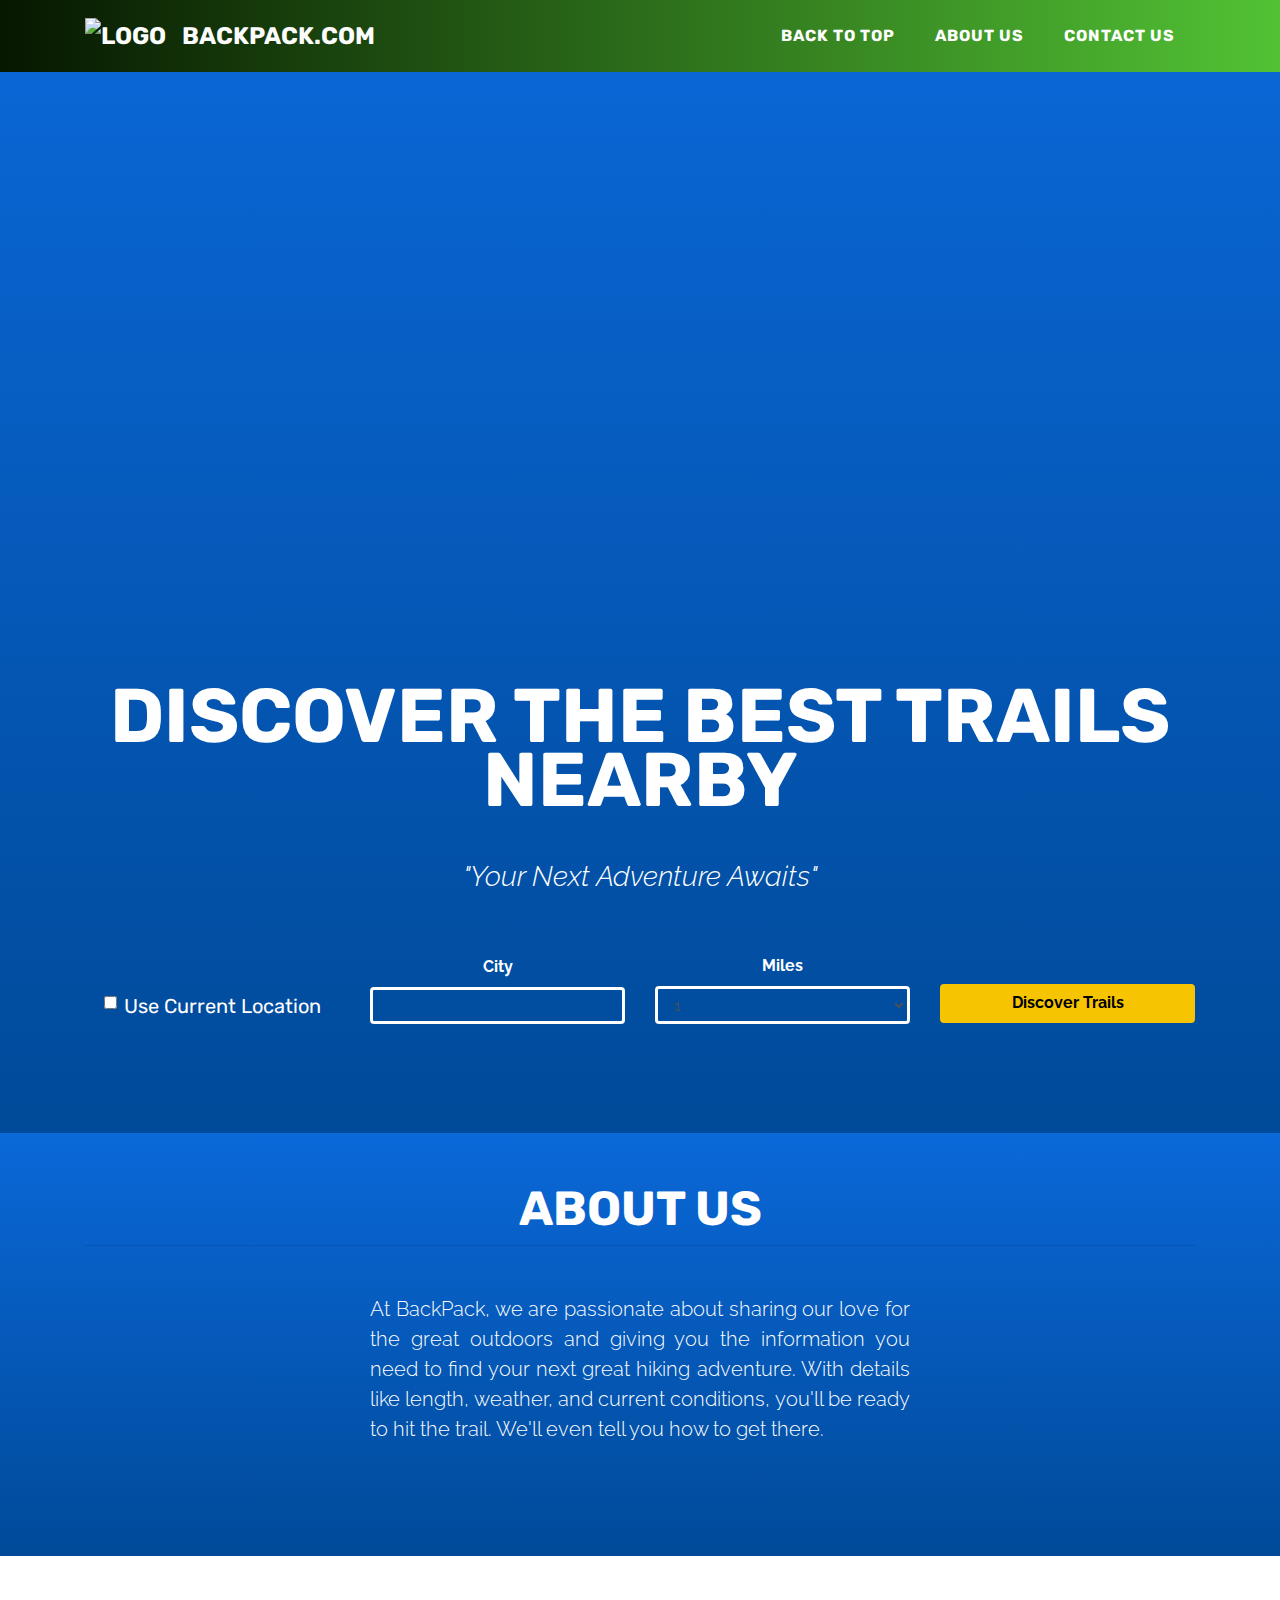
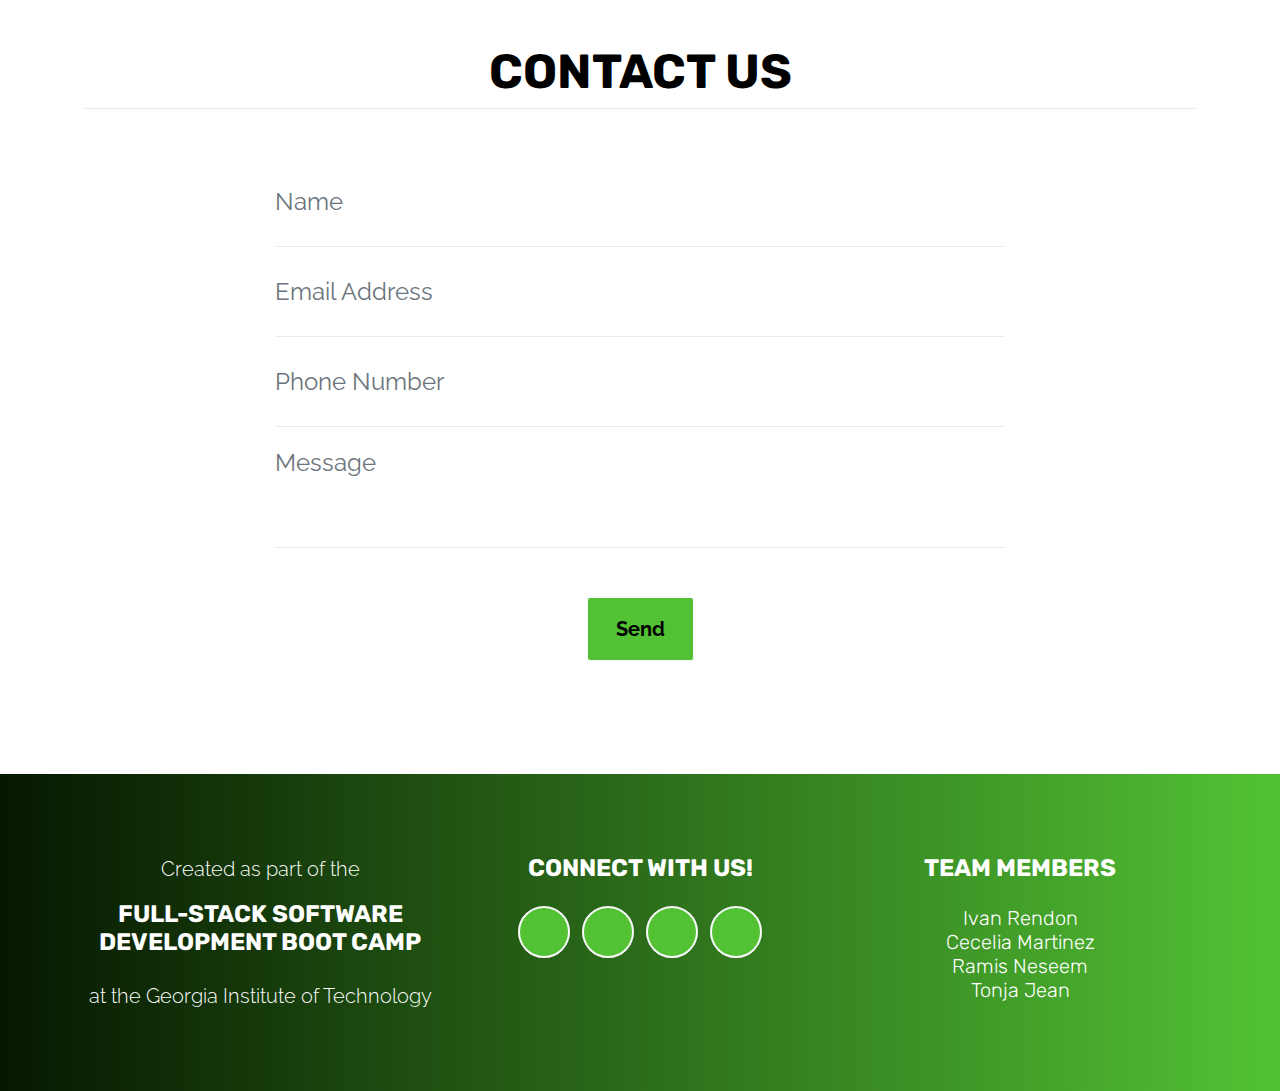
==== index.html @ b3df8498 "fixes display input fields in home page" ====
<!DOCTYPE html>
<html lang="en">

<head>
  <meta charset="utf-8" />
  <meta name="viewport" content="width=device-width, initial-scale=1, shrink-to-fit=no" />
  <meta name="description" content="" />
  <meta name="author" content="Ivan Rendon" />
  <title>BackPack.com</title>
  <link rel="stylesheet" href="assets/css/reset.css" />

  <link rel="stylesheet" href="https://maxcdn.bootstrapcdn.com/bootstrap/4.0.0/css/bootstrap.min.css"
    integrity="sha384-Gn5384xqQ1aoWXA+058RXPxPg6fy4IWvTNh0E263XmFcJlSAwiGgFAW/dAiS6JXm" crossorigin="anonymous" />
  <link href="https://fonts.googleapis.com/css?family=Rubik:700" rel="stylesheet" />
  <link href="https://fonts.googleapis.com/css?family=Raleway" rel="stylesheet" />
  <!--Font Awesome Style Sheet-->
  <link rel="stylesheet" href="https://use.fontawesome.com/releases/v5.8.1/css/all.css"
    integrity="sha384-50oBUHEmvpQ+1lW4y57PTFmhCaXp0ML5d60M1M7uH2+nqUivzIebhndOJK28anvf" crossorigin="anonymous" />

  <!--========= My Style Sheet =======-->
  <link rel="stylesheet" href="assets/css/style.css" />
</head>

<body id="page-top">
  <nav class="navbar navbar-expand-lg bg-secondary fixed-top text-uppercase navbar-shrink" id="mainNav">
    <div class="container">
      <img class="navbar-brand" src="assets/images/school.png" alt="logo" />
      <a class="navbar-brand js-scroll-trigger" href="#page-top">BACKPACK.com</a>
      <button class="navbar-toggler navbar-toggler-right text-uppercase bg-primary text-white rounded" type="button"
        data-toggle="collapse" data-target="#navbarResponsive" aria-controls="navbarResponsive" aria-expanded="false"
        aria-label="Toggle navigation">
        Menu
        <i class="fas fa-bars"></i>
      </button>
      <div class="collapse navbar-collapse" id="navbarResponsive">
        <ul class="navbar-nav ml-auto">
          <li class="nav-item mx-0 mx-lg-1">
            <a class="nav-link py-3 px-0 px-lg-3 rounded js-scroll-trigger" href="#home">Back to Top</a>
          </li>
          <li class="nav-item mx-0 mx-lg-1">
            <a class="nav-link py-3 px-0 px-lg-3 rounded js-scroll-trigger" href="#about">About Us</a>
          </li>
          <li class="nav-item mx-0 mx-lg-1">
            <a class="nav-link py-3 px-0 px-lg-3 rounded js-scroll-trigger" href="#contact">Contact Us</a>
          </li>
        </ul>
      </div>
    </div>
  </nav>

  <!-- Header -->
  <header class="masthead bg-primary text-white text-center" id="home">
    <div class="container">
      <img class="img-fluid mb-5 d-block mx-auto" style="visibility:hidden" />
      <h1 class="text-uppercase mb-0">Discover the Best Trails Nearby</h1>

      <h2 class="font-weight-light mb-0 pt-5">
        "Your Next Adventure Awaits"
      </h2>
      <form action="#">
        <div class="row align-items-center">
          <div class="col-md-6 mb-3 mb-lg-0 col-lg-3 pt-5 align-items-center"> 
            <div class="form-group form-check">
              <input type="checkbox" class="form-check-input align-items-end" id="currentLocationCheck" />
              <label class="form-check-label align-items-end" for="currentLocationCheck" id="currentLocationLabel">Use Current
                Location</label>
            </div>
          </div>
          <div class="col-md-6 mb-3 mb-lg-0 col-lg-3 pt-5">
            <label for="city" class="font-weight-bold text-black">City</label>
            <div class="field-icon-wrap">
              <div class="icon"><span class="icon-calendar"></span></div>
              <input type="text" id="citySearch" class="form-control" />
            </div>
          </div>
          <div class="col-md-6 mb-3 mb-md-0 col-lg-3 pt-5">
            <div class="row">
              <div class="col-md-12 mb-3 mb-md-0">
                <label for="adults" class="font-weight-bold text-black">Miles</label>
                <div class="field-icon-wrap">
                  <div class="icon">
                    <span class="ion-ios-arrow-down"></span>
                  </div>
                  <select name="" id="trailLength" class="form-control">
                    <option value="1">1</option>
                    <option value="2">2</option>
                    <option value="3">3</option>
                    <option value="4">4</option>
                    <option value="5">5</option>
                    <option value="6">6</option>
                    <option value="7">7</option>
                    <option value="8">8</option>
                    <option value="9">9</option>
                    <option value="10">10</option>
                  </select>
                </div>
              </div>
            </div>
          </div>

          <div class="col-md-6 col-lg-3 align-self-end">
            <button type="submit" class="btn btn-primary btn-block text-black" id="run-search">
              Discover Trails
            </button>
          </div>
        </div>
      </form>
    </div>
  </header>

  <!--CARDS TO BE RENDERED-->
  <div class="container text-left" id="cards"></div>
  <!--<div class="container text-left">
        <div class="portfolio-modal mfp-hide" id="portfolio-modal-1">
            <div class="portfolio-modal-dialog bg-white">
                <a class="close-button d-none d-md-block portfolio-modal-dismiss" href="#">
                </a>
    
                <div class="row">
                    <div class="col-lg-12 mx-auto">
                        <h3 class="text-secondary text-uppercase mb-0">Trail Name</h3>
                        <hr class="star-dark mb-5">
                        <div class="row">
                            <div class="col-lg-3 col-md-4">
                                <img class="img-fluid mb-4" src="assets/images/try.jpbg" alt="">
                            </div>
                            <div class="col-lg-9 col-md-8">
                                <h4>Maybe Some Description or Locatlion </h4>
                                <p class="mb-5">Lorem ipsum dolor sit amet, consectetur adipisicing elit. Mollitia neque
                                    assumenda ipsam nihil, molestias magnam, recusandae quos quis inventore quisquam velit
                                    asperiores, vitae? Reprehenderit soluta, eos quod consequuntur itaque. Nam.</p>
                                <h5 class="mb-3">Mybe Reviews or Weather</h5>
                                <a class="btn btn-primary btn-lg rounded-pill portfolio-modal-dismiss" href="#">
                                    Action</a>
                            </div>
                        </div>
                    </div>
                </div>
            </div>
        </div>
    </div> -->

  <!--About Us/Contact ALREADY SHOULD BE RENDERED-->
  <section class="bg-primary text-white mb-0" id="about">
    <div class="container">
      <h2 class="text-center text-uppercase text-white">About Us</h2>
      <hr class="star-light mb-5" />
      <div class="row">
        <div class="col-lg-6 mx-auto">
          <p class="lead text-justify">
            At BackPack, we are passionate about sharing our love for the
            great outdoors and giving you the information you need to find
            your next great hiking adventure. With details like length,
            weather, and current conditions, you'll be ready to hit the trail.
            We'll even tell you how to get there.
          </p>
        </div>
      </div>
    </div>
  </section>
  <section id="contact">
    <div class="container">
      <h2 class="text-center text-uppercase text-secondary mb-0">
        Contact Us
      </h2>
      <hr class="star-dark mb-5" />
      <div class="row">
        <div class="col-lg-8 mx-auto">
          <form name="sentMessage" id="contactForm" novalidate="novalidate">
            <div class="control-group">
              <div class="form-group floating-label-form-group controls mb-0 pb-2">
                <label>Name</label>
                <input class="form-control" id="name" type="text" placeholder="Name" required="required"
                  data-validation-required-message="Please enter your name." />
                <p class="help-block text-danger"></p>
              </div>
            </div>
            <div class="control-group">
              <div class="form-group floating-label-form-group controls mb-0 pb-2">
                <label>Email Address</label>
                <input class="form-control" id="email" type="email" placeholder="Email Address" required="required"
                  data-validation-required-message="Please enter your email address." />
                <p class="help-block text-danger"></p>
              </div>
            </div>
            <div class="control-group">
              <div class="form-group floating-label-form-group controls mb-0 pb-2">
                <label>Phone Number</label>
                <input class="form-control" id="phone" type="tel" placeholder="Phone Number" required="required"
                  data-validation-required-message="Please enter your phone number." />
                <p class="help-block text-danger"></p>
              </div>
            </div>
            <div class="control-group">
              <div class="form-group floating-label-form-group controls mb-0 pb-2">
                <label>Message</label>
                <textarea class="form-control" id="message" rows="5" placeholder="Message" required="required"
                  data-validation-required-message="Please enter a message."></textarea>
                <p class="help-block text-danger"></p>
              </div>
            </div>
            <br />
            <div id="success"></div>
            <div class="form-group">
              <div class="text-center mt-4">
                <a class="btn btn-xl btn-outline-light" href="#contact">
                  Send
                </a>
              </div>
            </div>
          </form>
        </div>
      </div>
    </div>
  </section>

  <!--=================== Modal =========================-->

  <!--=================== Modal =========================-->

  <footer class="footer text-center">
    <div class="container">
      <div class="row">
        <div class="col-md-4 mb-5 mb-lg-0">
          <p class="lead">Created as part of the</p>
          <h4 class="text-uppercase mb-4">
            Full-Stack Software Development Boot Camp
          </h4>
          <p class="lead mb-0">at the Georgia Institute of Technology</p>
        </div>
        <div class="col-md-4 mb-5 mb-lg-0">
          <h4 class="text-uppercase mb-4">Connect With Us!</h4>
          <ul class="list-inline mb-0">
            <li class="list-inline-item">
              <a class="btn btn-outline-light btn-social text-center rounded-circle" href="#">
                <i class="fab fa-fw fa-facebook-f"></i>
              </a>
            </li>
            <li class="list-inline-item">
              <a class="btn btn-outline-light btn-social text-center rounded-circle" href="#">
                <i class="fab fa-fw fa-google-plus-g"></i>
              </a>
            </li>
            <li class="list-inline-item">
              <a class="btn btn-outline-light btn-social text-center rounded-circle" href="#">
                <i class="fab fa-fw fa-twitter"></i>
              </a>
            </li>
            <li class="list-inline-item">
              <a class="btn btn-outline-light btn-social text-center rounded-circle" href="#">
                <i class="fab fa-fw fa-linkedin-in"></i>
              </a>
            </li>
          </ul>
        </div>
        <div class="col-md-4">
          <h4 class="text-uppercase mb-4">Team Members</h4>
          <h6 class="lead mb-0">Ivan Rendon</h6>
          <h6 class="lead mb-0">Cecelia Martinez</h6>
          <h6 class="lead mb-0">Ramis Neseem</h6>
          <h6 class="lead mb-0">Tonja Jean</h6>
        </div>
      </div>
    </div>
  </footer>

  <script src="https://code.jquery.com/jquery-3.3.1.slim.min.js"
    integrity="sha384-q8i/X+965DzO0rT7abK41JStQIAqVgRVzpbzo5smXKp4YfRvH+8abtTE1Pi6jizo"
    crossorigin="anonymous"></script>
  <script src="https://cdnjs.cloudflare.com/ajax/libs/popper.js/1.14.7/umd/popper.min.js"
    integrity="sha384-UO2eT0CpHqdSJQ6hJty5KVphtPhzWj9WO1clHTMGa3JDZwrnQq4sF86dIHNDz0W1"
    crossorigin="anonymous"></script>
  <script src="https://stackpath.bootstrapcdn.com/bootstrap/4.3.1/js/bootstrap.min.js"
    integrity="sha384-JjSmVgyd0p3pXB1rRibZUAYoIIy6OrQ6VrjIEaFf/nJGzIxFDsf4x0xIM+B07jRM"
    crossorigin="anonymous"></script>
  <script src="https://code.jquery.com/jquery.js"></script>
  <script src="https://cdnjs.cloudflare.com/ajax/libs/twitter-bootstrap/4.0.0/js/bootstrap.bundle.min.js"></script>
  <!--Link to Google Maps API Script file-->
  <script
    src="https://maps.googleapis.com/maps/api/js?key=AIzaSyCoxgeV06M15Vcxj5i-SD89TJxPQYl3nIM&libraries=geometry"></script>
  <!-- Code to the JavaScript File -->
  <script src="assets/coreJavaScript/app.js"></script>
</body>

</html>
---- assets/css/style.css ----
/********** Welcome Gyus *************/

/*******    (ﾉ◕ヮ◕)ﾉ*:･ﾟ✧     *************/

body {
    font-family: 'Raleway', sans-serif;
}

h1, h2, h3, h4, h5, h6 {
    font-weight: 700;
    font-family: 'Rubik', sans-serif;
}

section {
    padding: 6rem 0;
}

section h2 {
    font-size: 2.25rem;
    line-height: 2rem;
}

@media (min-width: 992px) {
    section h2 {
        font-size: 3rem;
        line-height: 2.5rem;
    }
}

.btn-xl {
    padding: 1rem 1.75rem;
    font-size: 1.25rem;
    font-weight: bold;
}

#run-search {
    background-color: #f6c400;
    border: 3px solid #f6c400;
    color: black;
    font-weight: bolder;
    padding: 1px 16px;
    line-height: 1.9;
    margin-bottom: 14px;
}

#run-search:hover {
    background-color: #52c234;
}
.btn-social {
    width: 3.25rem;
    height: 3.25rem;
    font-size: 1.25rem;
    line-height: 2rem;
}

.scroll-to-top {
    z-index: 1042;
    right: 1rem;
    bottom: 1rem;
    display: none;
}

.scroll-to-top a {
    width: 3.5rem;
    height: 3.5rem;
    background-color: rgba(33, 37, 41, 0.5);
    line-height: 3.1rem;
}

#mainNav {
    padding-top: 1rem;
    padding-bottom: 1rem;
    font-weight: 700;
    font-family: 'Rubik', sans-serif;
    background-image: linear-gradient(to right, #061700, #52c234);
}

#mainNav .navbar-brand {
    color: rgb(253, 253, 253);
}

#mainNav .navbar-nav {
    margin-top: 1rem;
    letter-spacing: 0.0625rem;
}

#mainNav .navbar-nav li.nav-item a.nav-link {
    color: rgb(255, 255, 255);
}

#mainNav .navbar-nav li.nav-item a.nav-link:hover {
    color: #f6c400;
    font-weight: 300;
}

#mainNav .navbar-nav li.nav-item a.nav-link:active, #mainNav .navbar-nav li.nav-item a.nav-link:focus {
    color: rgb(106, 120, 209);
}

#mainNav .navbar-nav li.nav-item a.nav-link.active {
    color: black;
}

#mainNav .navbar-toggler {
    font-size: 80%;
    padding: 0.8rem;
    background-color: #f6c400;
    color: #f6c400;
}

.img-fluid {
    border-radius: 20px;
    object-fit: cover;
    box-shadow: 0 0 3rem 1rem rgba(0, 0, 0, 0.5);
    width: 300px;
    height: 300px;
}

@media (min-width: 992px) {
    #mainNav {
        padding-top: 1.5rem;
        padding-bottom: 1.5rem;
        -webkit-transition: padding-top 0.3s, padding-bottom 0.3s;
        transition: padding-top 0.3s, padding-bottom 0.3s;
    }
    #mainNav .navbar-brand {
        font-size: 2em;
        -webkit-transition: font-size 0.3s;
        transition: font-size 0.3s;
    }
    #mainNav .navbar-nav {
        margin-top: 0;
    }
    #mainNav .navbar-nav>li.nav-item>a.nav-link.active {
        color: rgb(106, 120, 209);
        background: black;
    }
    #mainNav .navbar-nav>li.nav-item>a.nav-link.active:active, #mainNav .navbar-nav>li.nav-item>a.nav-link.active:focus, #mainNav .navbar-nav>li.nav-item>a.nav-link.active:hover {
        color: rgb(106, 120, 209);
        background: black;
    }
    #mainNav.navbar-shrink {
        padding-top: 0.5rem;
        padding-bottom: 0.5rem;
    }
    #mainNav.navbar-shrink .navbar-brand {
        font-size: 1.5em;
    }
}

header.masthead {
    padding-top: calc(6rem + 72px);
    padding-bottom: 6rem;
}

header.masthead h1 {
    font-size: 3rem;
    line-height: 3rem;
}

header.masthead h2 {
    font-size: 1.3rem;
    font-family: 'Raleway', sans-serif;
    font-style: italic;
}

@media (min-width: 992px) {
    header.masthead {
        padding-top: calc(6rem + 240px);
        padding-bottom: 6rem;
    }
    header.masthead h1 {
        font-size: 4.75em;
        line-height: 4rem;
    }
    header.masthead h2 {
        font-size: 1.75em;
    }
}

.portfolio {
    margin-bottom: -15px;
}

.portfolio .portfolio-item {
    position: relative;
    display: block;
    max-width: 25rem;
    margin-bottom: 15px;
}

.portfolio .portfolio-item .portfolio-item-caption {
    -webkit-transition: all ease 0.5s;
    transition: all ease 0.5s;
    opacity: 0;
    background-color: rgba(24, 188, 156, 0.9);
}

.portfolio .portfolio-item .portfolio-item-caption:hover {
    opacity: 1;
}

.portfolio .portfolio-item .portfolio-item-caption .portfolio-item-caption-content {
    font-size: 1.5rem;
}

@media (min-width: 576px) {
    .portfolio {
        margin-bottom: -30px;
    }
    .portfolio .portfolio-item {
        margin-bottom: 30px;
    }
    .portfolio-modal .portfolio-modal-dialog {
        min-height: 0vh;
        padding: 2rem;
        margin: 3rem calc(3rem - 8px);
        border-radius: 20px;
    }
    .img-fluid {
        width: 100%;
    }
}

@media (min-width: 384px) {
    .portfolio {
        margin-bottom: -30px;
    }
    .portfolio-modal .portfolio-modal-dialog {
        min-height: 0vh;
        padding: 2rem;
        margin: 3rem calc(3rem - 8px);
        border-radius: 20px;
    }
    .portfolio-modal .portfolio-modal-dialog {
        min-height: 0vh;
        padding: 2rem;
        margin: 3rem calc(3rem - 8px);
        border-radius: 20px;
    }
    .portfolio .portfolio-item {
        margin-bottom: 30px;
    }
    .img-fluid {
        width: 100%;
    }
}


.portfolio-modal .portfolio-modal-dialog {
    padding: 3rem 1rem;
    min-height: calc(100vh - 2rem);
    margin: 1rem calc(1rem - 8px);
    position: relative;
    z-index: 2;
    -webkit-box-shadow: 0 0 3rem 1rem rgba(0, 0, 0, 0.5);
    box-shadow: 0 0 3rem 1rem rgba(0, 0, 0, 0.5);
}

.portfolio-modal .portfolio-modal-dialog .close-button {
    position: absolute;
    top: 2rem;
    right: 2rem;
}

.portfolio-modal .portfolio-modal-dialog .close-button i {
    line-height: 38px;
}

.portfolio-modal .portfolio-modal-dialog h2 {
    font-size: 2rem;
}

@media (min-width: 768px) {
    .portfolio-modal .portfolio-modal-dialog {
        min-height: 0vh;
        padding: 2rem;
        margin: 3rem calc(3rem - 8px);
        border-radius: 20px;
    }
    .portfolio-modal .portfolio-modal-dialog h2 {
        font-size: 3rem;
    }
    .portfolio-modal .portfolio-modal-dialog {
        min-height: 0vh;
        padding: 2rem;
        margin: 3rem calc(3rem - 8px);
        border-radius: 20px;
    }
    .img-fluid {
        width: 100%;
    }
}

.form-control, #children, #trailLength {

    background: transparent;
    border: 3px solid white;
    line-height: 0.5;
}

.floating-label-form-group {
    position: relative;
    border-bottom: 1px solid #e9ecef;
}

.floating-label-form-group input, .floating-label-form-group textarea {
    font-size: 1.5em;
    position: relative;
    z-index: 1;
    padding-right: 0;
    padding-left: 0;
    resize: none;
    border: none;
    border-radius: 0;
    background: none;
    -webkit-box-shadow: none !important;
    box-shadow: none !important;
}

.floating-label-form-group label {
    font-size: 0.85em;
    line-height: 1.764705882em;
    position: relative;
    z-index: 0;
    top: 2em;
    display: block;
    margin: 0;
    -webkit-transition: top 0.3s ease, opacity 0.3s ease;
    transition: top 0.3s ease, opacity 0.3s ease;
    vertical-align: middle;
    vertical-align: baseline;
    opacity: 0;
}

.floating-label-form-group:not(:first-child) {
    padding-left: 14px;
    border-left: 1px solid #e9ecef;
}

.floating-label-form-group-with-value label {
    top: 0;
    opacity: 1;
}

.floating-label-form-group-with-focus label {
    color: black;
}

form .row:first-child .floating-label-form-group {
    border-top: 1px solid #e9ecef;
}

/* background: linear-gradient(45deg, rgb(106, 120, 209), rgb(0, 164, 189)); */

.footer {
    padding-top: 5rem;
    padding-bottom: 5rem;
    background-color: #2C3E50;
    background-image: linear-gradient(to right, #061700, #52c234);
    color: white;
}

.copyright {
    background-color: #1a252f;
}

a {
    color: black;
}

a:focus, a:hover, a:active {
    color: #52c234;
}

.btn {
    border-width: 2px;
    border-width: 2px;
    color: black;
    background-color: #52c234;
}

.btn:hover {
    /* border-width: 2px;
    border-width: 2px;
    background-color: #52c234;
    color: black;
    font-weight: bolder;
    font-size: 25px;
    transition-duration: 1s; */
    background-color: #52c234;
    border: 3px solid #52c234;
    color: black !important;
    font-weight: 700 !important;
    letter-spacing: 3px;
    background: none;


transition: all 0.3s ease 0s;
}

.bg-primary {
    background: linear-gradient(rgba(26, 76, 158, 0.4), rgba(0, 0, 0, 0.4)), url("../images/hiking-northern-sweden-uhd-4k-wallpaper.jpg") fixed center center;
    background-size: cover;
    padding-top: 56px;
    color: black;
}

.bg-secondary {
    background-color: #2C3E50 !important;
}

.text-primary {
    color: black !important;
}

.text-secondary {
    color: black !important;
}

.btn-primary {
    background-color: #f6c400;
    border: 3px solid #f6c400;
    color: black;
    font-weight: bolder;
    padding: 1px 16px;
}

.btn-primary:hover {
    background-color: #52c234;
    border: none;
    color: black;
}

.btn-primary:hover, .btn-primary:focus, .btn-primary:active {
    background-color: #52c234;
    border: 3px solid #52c234;
    border-radius: 20px;
}

.btn-secondary {
    background-color: #2C3E50;
    border-color: #2C3E50;
}

.btn-secondary:hover, .btn-secondary:focus, .btn-secondary:active {
    background-color: #ffba5a;
    border-color: #ffba5a;
}

.check-availabilty .block-32 {
    background: rgb(106, 120, 209);
    border-radius: 10px;
}

/************ more ***********/

input[type=checkbox], input[type=radio] {
    box-sizing: unset;
    padding: 0;
    top: 50px;
}

input[type=checkbox] + label {
    padding-top: 18px;
    margin-top: 31px;
    font-family: 'Rubik';
    font-size: 20px;
}
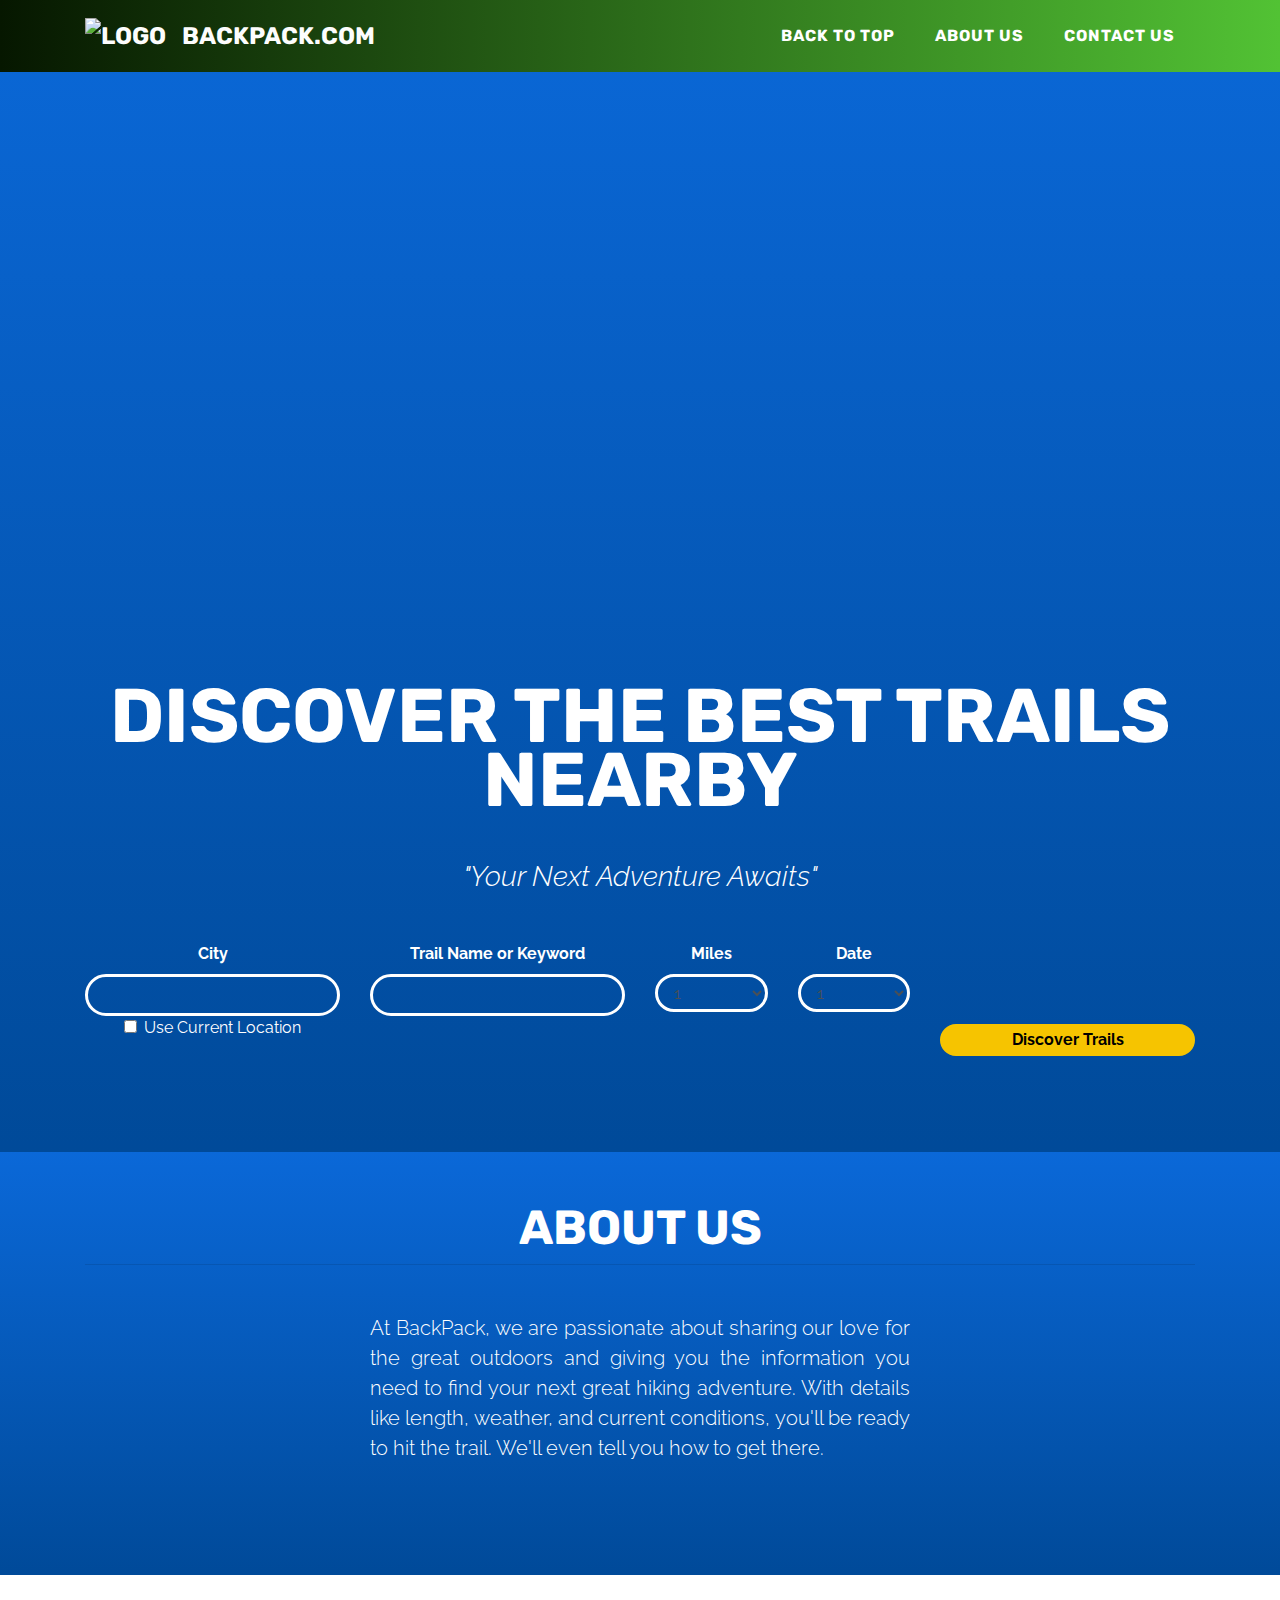
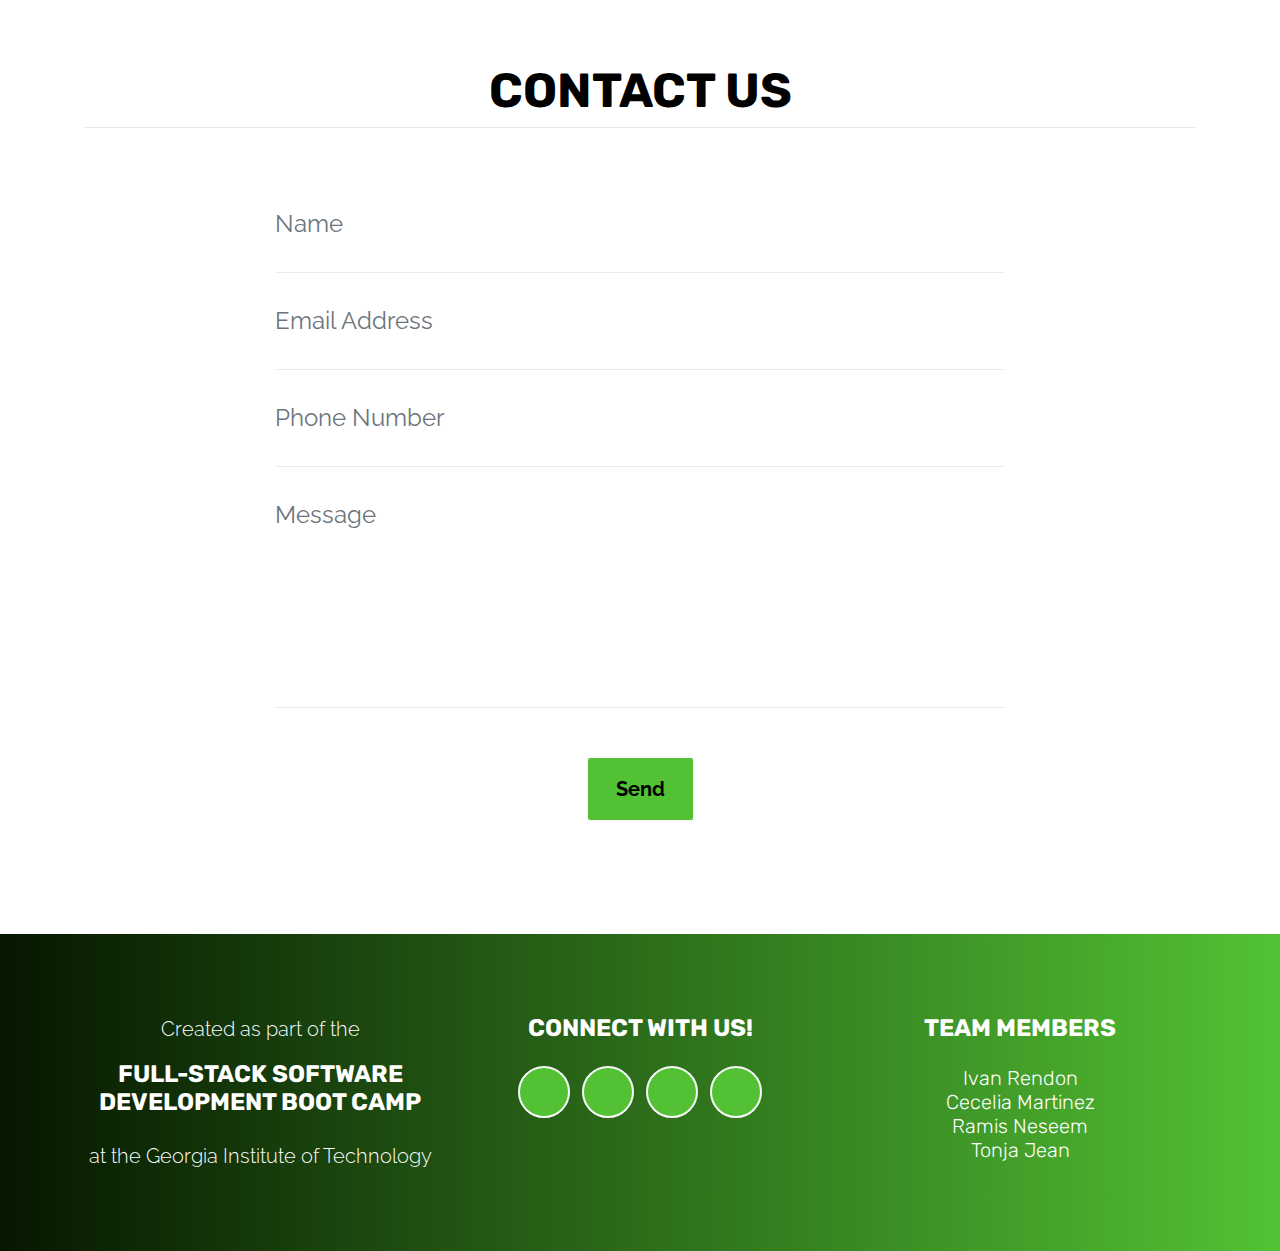
==== commit 1072ec0e: "Revert "fixes display input fields in home page"" ====
--- a/index.html
+++ b/index.html
@@ -1,116 +1,185 @@
 <!DOCTYPE html>
 <html lang="en">
-
-<head>
-  <meta charset="utf-8" />
-  <meta name="viewport" content="width=device-width, initial-scale=1, shrink-to-fit=no" />
-  <meta name="description" content="" />
-  <meta name="author" content="Ivan Rendon" />
-  <title>BackPack.com</title>
-  <link rel="stylesheet" href="assets/css/reset.css" />
-
-  <link rel="stylesheet" href="https://maxcdn.bootstrapcdn.com/bootstrap/4.0.0/css/bootstrap.min.css"
-    integrity="sha384-Gn5384xqQ1aoWXA+058RXPxPg6fy4IWvTNh0E263XmFcJlSAwiGgFAW/dAiS6JXm" crossorigin="anonymous" />
-  <link href="https://fonts.googleapis.com/css?family=Rubik:700" rel="stylesheet" />
-  <link href="https://fonts.googleapis.com/css?family=Raleway" rel="stylesheet" />
-  <!--Font Awesome Style Sheet-->
-  <link rel="stylesheet" href="https://use.fontawesome.com/releases/v5.8.1/css/all.css"
-    integrity="sha384-50oBUHEmvpQ+1lW4y57PTFmhCaXp0ML5d60M1M7uH2+nqUivzIebhndOJK28anvf" crossorigin="anonymous" />
-
-  <!--========= My Style Sheet =======-->
-  <link rel="stylesheet" href="assets/css/style.css" />
-</head>
-
-<body id="page-top">
-  <nav class="navbar navbar-expand-lg bg-secondary fixed-top text-uppercase navbar-shrink" id="mainNav">
-    <div class="container">
-      <img class="navbar-brand" src="assets/images/school.png" alt="logo" />
-      <a class="navbar-brand js-scroll-trigger" href="#page-top">BACKPACK.com</a>
-      <button class="navbar-toggler navbar-toggler-right text-uppercase bg-primary text-white rounded" type="button"
-        data-toggle="collapse" data-target="#navbarResponsive" aria-controls="navbarResponsive" aria-expanded="false"
-        aria-label="Toggle navigation">
-        Menu
-        <i class="fas fa-bars"></i>
-      </button>
-      <div class="collapse navbar-collapse" id="navbarResponsive">
-        <ul class="navbar-nav ml-auto">
-          <li class="nav-item mx-0 mx-lg-1">
-            <a class="nav-link py-3 px-0 px-lg-3 rounded js-scroll-trigger" href="#home">Back to Top</a>
-          </li>
-          <li class="nav-item mx-0 mx-lg-1">
-            <a class="nav-link py-3 px-0 px-lg-3 rounded js-scroll-trigger" href="#about">About Us</a>
-          </li>
-          <li class="nav-item mx-0 mx-lg-1">
-            <a class="nav-link py-3 px-0 px-lg-3 rounded js-scroll-trigger" href="#contact">Contact Us</a>
-          </li>
-        </ul>
+  <head>
+    <meta charset="utf-8" />
+    <meta
+      name="viewport"
+      content="width=device-width, initial-scale=1, shrink-to-fit=no"
+    />
+    <meta name="description" content="" />
+    <meta name="author" content="Ivan Rendon" />
+    <title>BackPack.com</title>
+    <link rel="stylesheet" href="assets/css/reset.css" />
+
+    <link
+      rel="stylesheet"
+      href="https://maxcdn.bootstrapcdn.com/bootstrap/4.0.0/css/bootstrap.min.css"
+      integrity="sha384-Gn5384xqQ1aoWXA+058RXPxPg6fy4IWvTNh0E263XmFcJlSAwiGgFAW/dAiS6JXm"
+      crossorigin="anonymous"
+    />
+    <link
+      href="https://fonts.googleapis.com/css?family=Rubik:700"
+      rel="stylesheet"
+    />
+    <link
+      href="https://fonts.googleapis.com/css?family=Raleway"
+      rel="stylesheet"
+    />
+    <!--Font Awesome Style Sheet-->
+    <link
+      rel="stylesheet"
+      href="https://use.fontawesome.com/releases/v5.8.1/css/all.css"
+      integrity="sha384-50oBUHEmvpQ+1lW4y57PTFmhCaXp0ML5d60M1M7uH2+nqUivzIebhndOJK28anvf"
+      crossorigin="anonymous"
+    />
+
+    <!--========= My Style Sheet =======-->
+    <link rel="stylesheet" href="assets/css/style.css" />
+  </head>
+
+  <body id="page-top">
+    <nav
+      class="navbar navbar-expand-lg bg-secondary fixed-top text-uppercase navbar-shrink"
+      id="mainNav"
+    >
+      <div class="container">
+        <img class="navbar-brand" src="assets/images/school.png" alt="logo" />
+        <a class="navbar-brand js-scroll-trigger" href="#page-top"
+          >BACKPACK.com</a
+        >
+        <button
+          class="navbar-toggler navbar-toggler-right text-uppercase bg-primary text-white rounded"
+          type="button"
+          data-toggle="collapse"
+          data-target="#navbarResponsive"
+          aria-controls="navbarResponsive"
+          aria-expanded="false"
+          aria-label="Toggle navigation"
+        >
+          Menu
+          <i class="fas fa-bars"></i>
+        </button>
+        <div class="collapse navbar-collapse" id="navbarResponsive">
+          <ul class="navbar-nav ml-auto">
+            <li class="nav-item mx-0 mx-lg-1">
+              <a
+                class="nav-link py-3 px-0 px-lg-3 rounded js-scroll-trigger"
+                href="#home"
+                >Back to Top</a
+              >
+            </li>
+            <li class="nav-item mx-0 mx-lg-1">
+              <a
+                class="nav-link py-3 px-0 px-lg-3 rounded js-scroll-trigger"
+                href="#about"
+                >About Us</a
+              >
+            </li>
+            <li class="nav-item mx-0 mx-lg-1">
+              <a
+                class="nav-link py-3 px-0 px-lg-3 rounded js-scroll-trigger"
+                href="#contact"
+                >Contact Us</a
+              >
+            </li>
+          </ul>
+        </div>
       </div>
-    </div>
-  </nav>
-
-  <!-- Header -->
-  <header class="masthead bg-primary text-white text-center" id="home">
-    <div class="container">
-      <img class="img-fluid mb-5 d-block mx-auto" style="visibility:hidden" />
-      <h1 class="text-uppercase mb-0">Discover the Best Trails Nearby</h1>
-
-      <h2 class="font-weight-light mb-0 pt-5">
-        "Your Next Adventure Awaits"
-      </h2>
-      <form action="#">
-        <div class="row align-items-center">
-          <div class="col-md-6 mb-3 mb-lg-0 col-lg-3 pt-5 align-items-center"> 
-            <div class="form-group form-check">
-              <input type="checkbox" class="form-check-input align-items-end" id="currentLocationCheck" />
-              <label class="form-check-label align-items-end" for="currentLocationCheck" id="currentLocationLabel">Use Current
-                Location</label>
+    </nav>
+
+    <!-- Header -->
+    <header class="masthead bg-primary text-white text-center" id="home">
+      <div class="container">
+        <img class="img-fluid mb-5 d-block mx-auto" style="visibility:hidden" />
+        <h1 class="text-uppercase mb-0">Discover the Best Trails Nearby</h1>
+
+        <h2 class="font-weight-light mb-0 pt-5">
+          "Your Next Adventure Awaits"
+        </h2>
+        <form action="#">
+          <div class="row">
+            <div class="col-md-6 mb-3 mb-lg-0 col-lg-3 pt-5">
+              <label for="city" class="font-weight-bold text-black">City</label>
+              <div class="field-icon-wrap">
+                <div class="icon"><span class="icon-calendar"></span></div>
+                <input type="text" id="citySearch" class="form-control" />
+              </div>
+              <div class="form-group form-check">
+                <input
+                  type="checkbox"
+                  class="form-check-input"
+                  id="currentLocationCheck"
+                />
+                <label
+                  class="form-check-label"
+                  for="currentLocationCheck"
+                  id="currentLocationLabel"
+                  >Use Current Location</label
+                >
+              </div>
             </div>
-          </div>
-          <div class="col-md-6 mb-3 mb-lg-0 col-lg-3 pt-5">
-            <label for="city" class="font-weight-bold text-black">City</label>
-            <div class="field-icon-wrap">
-              <div class="icon"><span class="icon-calendar"></span></div>
-              <input type="text" id="citySearch" class="form-control" />
+            <div class="col-md-6 mb-3 mb-lg-0 col-lg-3 pt-5">
+              <label for="checkout_date" class="font-weight-bold text-black"
+                >Trail Name or Keyword</label
+              >
+              <div class="field-icon-wrap">
+                <div class="icon"><span class="icon-calendar"></span></div>
+                <input type="text" id="checkout_date" class="form-control" />
+              </div>
             </div>
-          </div>
-          <div class="col-md-6 mb-3 mb-md-0 col-lg-3 pt-5">
-            <div class="row">
-              <div class="col-md-12 mb-3 mb-md-0">
-                <label for="adults" class="font-weight-bold text-black">Miles</label>
-                <div class="field-icon-wrap">
-                  <div class="icon">
-                    <span class="ion-ios-arrow-down"></span>
+            <div class="col-md-6 mb-3 mb-md-0 col-lg-3 pt-5">
+              <div class="row">
+                <div class="col-md-6 mb-3 mb-md-0">
+                  <label for="adults" class="font-weight-bold text-black"
+                    >Miles</label
+                  >
+                  <div class="field-icon-wrap">
+                    <div class="icon">
+                      <span class="ion-ios-arrow-down"></span>
+                    </div>
+                    <select name="" id="adults" class="form-control">
+                      <option value="">1</option>
+                      <option value="">2</option>
+                      <option value="">3</option>
+                      <option value="">4+</option>
+                    </select>
                   </div>
-                  <select name="" id="trailLength" class="form-control">
-                    <option value="1">1</option>
-                    <option value="2">2</option>
-                    <option value="3">3</option>
-                    <option value="4">4</option>
-                    <option value="5">5</option>
-                    <option value="6">6</option>
-                    <option value="7">7</option>
-                    <option value="8">8</option>
-                    <option value="9">9</option>
-                    <option value="10">10</option>
-                  </select>
+                </div>
+                <div class="col-md-6 mb-3 mb-md-0">
+                  <label for="children" class="font-weight-bold text-black"
+                    >Date</label
+                  >
+                  <div class="field-icon-wrap">
+                    <div class="icon">
+                      <span class="ion-ios-arrow-down"></span>
+                    </div>
+                    <select name="" id="children" class="form-control">
+                      <option value="">1</option>
+                      <option value="">2</option>
+                      <option value="">3</option>
+                      <option value="">4+</option>
+                    </select>
+                  </div>
                 </div>
               </div>
             </div>
-          </div>
-
-          <div class="col-md-6 col-lg-3 align-self-end">
-            <button type="submit" class="btn btn-primary btn-block text-black" id="run-search">
-              Discover Trails
-            </button>
-          </div>
-        </div>
-      </form>
-    </div>
-  </header>
-
-  <!--CARDS TO BE RENDERED-->
-  <div class="container text-left" id="cards"></div>
-  <!--<div class="container text-left">
+            <div class="col-md-6 col-lg-3 align-self-end">
+              <button
+                type="submit"
+                class="btn btn-primary btn-block text-black"
+                id="run-search"
+              >
+                Discover Trails
+              </button>
+            </div>
+          </div>
+        </form>
+      </div>
+    </header>
+
+    <!--CARDS TO BE RENDERED-->
+    <div class="container text-left" id="cards"></div>
+    <!--<div class="container text-left">
         <div class="portfolio-modal mfp-hide" id="portfolio-modal-1">
             <div class="portfolio-modal-dialog bg-white">
                 <a class="close-button d-none d-md-block portfolio-modal-dismiss" href="#">
@@ -140,146 +209,194 @@
         </div>
     </div> -->
 
-  <!--About Us/Contact ALREADY SHOULD BE RENDERED-->
-  <section class="bg-primary text-white mb-0" id="about">
-    <div class="container">
-      <h2 class="text-center text-uppercase text-white">About Us</h2>
-      <hr class="star-light mb-5" />
-      <div class="row">
-        <div class="col-lg-6 mx-auto">
-          <p class="lead text-justify">
-            At BackPack, we are passionate about sharing our love for the
-            great outdoors and giving you the information you need to find
-            your next great hiking adventure. With details like length,
-            weather, and current conditions, you'll be ready to hit the trail.
-            We'll even tell you how to get there.
-          </p>
+    <!--About Us/Contact ALREADY SHOULD BE RENDERED-->
+    <section class="bg-primary text-white mb-0" id="about">
+      <div class="container">
+        <h2 class="text-center text-uppercase text-white">About Us</h2>
+        <hr class="star-light mb-5" />
+        <div class="row">
+          <div class="col-lg-6 mx-auto">
+            <p class="lead text-justify">
+              At BackPack, we are passionate about sharing our love for the
+              great outdoors and giving you the information you need to find
+              your next great hiking adventure. With details like length,
+              weather, and current conditions, you'll be ready to hit the trail.
+              We'll even tell you how to get there.
+            </p>
+          </div>
         </div>
       </div>
-    </div>
-  </section>
-  <section id="contact">
-    <div class="container">
-      <h2 class="text-center text-uppercase text-secondary mb-0">
-        Contact Us
-      </h2>
-      <hr class="star-dark mb-5" />
-      <div class="row">
-        <div class="col-lg-8 mx-auto">
-          <form name="sentMessage" id="contactForm" novalidate="novalidate">
-            <div class="control-group">
-              <div class="form-group floating-label-form-group controls mb-0 pb-2">
-                <label>Name</label>
-                <input class="form-control" id="name" type="text" placeholder="Name" required="required"
-                  data-validation-required-message="Please enter your name." />
-                <p class="help-block text-danger"></p>
-              </div>
-            </div>
-            <div class="control-group">
-              <div class="form-group floating-label-form-group controls mb-0 pb-2">
-                <label>Email Address</label>
-                <input class="form-control" id="email" type="email" placeholder="Email Address" required="required"
-                  data-validation-required-message="Please enter your email address." />
-                <p class="help-block text-danger"></p>
-              </div>
-            </div>
-            <div class="control-group">
-              <div class="form-group floating-label-form-group controls mb-0 pb-2">
-                <label>Phone Number</label>
-                <input class="form-control" id="phone" type="tel" placeholder="Phone Number" required="required"
-                  data-validation-required-message="Please enter your phone number." />
-                <p class="help-block text-danger"></p>
-              </div>
-            </div>
-            <div class="control-group">
-              <div class="form-group floating-label-form-group controls mb-0 pb-2">
-                <label>Message</label>
-                <textarea class="form-control" id="message" rows="5" placeholder="Message" required="required"
-                  data-validation-required-message="Please enter a message."></textarea>
-                <p class="help-block text-danger"></p>
-              </div>
-            </div>
-            <br />
-            <div id="success"></div>
-            <div class="form-group">
-              <div class="text-center mt-4">
-                <a class="btn btn-xl btn-outline-light" href="#contact">
-                  Send
-                </a>
-              </div>
-            </div>
-          </form>
+    </section>
+    <section id="contact">
+      <div class="container">
+        <h2 class="text-center text-uppercase text-secondary mb-0">
+          Contact Us
+        </h2>
+        <hr class="star-dark mb-5" />
+        <div class="row">
+          <div class="col-lg-8 mx-auto">
+            <form name="sentMessage" id="contactForm" novalidate="novalidate">
+              <div class="control-group">
+                <div
+                  class="form-group floating-label-form-group controls mb-0 pb-2"
+                >
+                  <label>Name</label>
+                  <input
+                    class="form-control"
+                    id="name"
+                    type="text"
+                    placeholder="Name"
+                    required="required"
+                    data-validation-required-message="Please enter your name."
+                  />
+                  <p class="help-block text-danger"></p>
+                </div>
+              </div>
+              <div class="control-group">
+                <div
+                  class="form-group floating-label-form-group controls mb-0 pb-2"
+                >
+                  <label>Email Address</label>
+                  <input
+                    class="form-control"
+                    id="email"
+                    type="email"
+                    placeholder="Email Address"
+                    required="required"
+                    data-validation-required-message="Please enter your email address."
+                  />
+                  <p class="help-block text-danger"></p>
+                </div>
+              </div>
+              <div class="control-group">
+                <div
+                  class="form-group floating-label-form-group controls mb-0 pb-2"
+                >
+                  <label>Phone Number</label>
+                  <input
+                    class="form-control"
+                    id="phone"
+                    type="tel"
+                    placeholder="Phone Number"
+                    required="required"
+                    data-validation-required-message="Please enter your phone number."
+                  />
+                  <p class="help-block text-danger"></p>
+                </div>
+              </div>
+              <div class="control-group">
+                <div
+                  class="form-group floating-label-form-group controls mb-0 pb-2"
+                >
+                  <label>Message</label>
+                  <textarea
+                    class="form-control"
+                    id="message"
+                    rows="5"
+                    placeholder="Message"
+                    required="required"
+                    data-validation-required-message="Please enter a message."
+                  ></textarea>
+                  <p class="help-block text-danger"></p>
+                </div>
+              </div>
+              <br />
+              <div id="success"></div>
+              <div class="form-group">
+                <div class="text-center mt-4">
+                  <a class="btn btn-xl btn-outline-light" href="#contact">
+                    Send
+                  </a>
+                </div>
+              </div>
+            </form>
+          </div>
         </div>
       </div>
-    </div>
-  </section>
-
-  <!--=================== Modal =========================-->
-
-  <!--=================== Modal =========================-->
-
-  <footer class="footer text-center">
-    <div class="container">
-      <div class="row">
-        <div class="col-md-4 mb-5 mb-lg-0">
-          <p class="lead">Created as part of the</p>
-          <h4 class="text-uppercase mb-4">
-            Full-Stack Software Development Boot Camp
-          </h4>
-          <p class="lead mb-0">at the Georgia Institute of Technology</p>
-        </div>
-        <div class="col-md-4 mb-5 mb-lg-0">
-          <h4 class="text-uppercase mb-4">Connect With Us!</h4>
-          <ul class="list-inline mb-0">
-            <li class="list-inline-item">
-              <a class="btn btn-outline-light btn-social text-center rounded-circle" href="#">
-                <i class="fab fa-fw fa-facebook-f"></i>
-              </a>
-            </li>
-            <li class="list-inline-item">
-              <a class="btn btn-outline-light btn-social text-center rounded-circle" href="#">
-                <i class="fab fa-fw fa-google-plus-g"></i>
-              </a>
-            </li>
-            <li class="list-inline-item">
-              <a class="btn btn-outline-light btn-social text-center rounded-circle" href="#">
-                <i class="fab fa-fw fa-twitter"></i>
-              </a>
-            </li>
-            <li class="list-inline-item">
-              <a class="btn btn-outline-light btn-social text-center rounded-circle" href="#">
-                <i class="fab fa-fw fa-linkedin-in"></i>
-              </a>
-            </li>
-          </ul>
-        </div>
-        <div class="col-md-4">
-          <h4 class="text-uppercase mb-4">Team Members</h4>
-          <h6 class="lead mb-0">Ivan Rendon</h6>
-          <h6 class="lead mb-0">Cecelia Martinez</h6>
-          <h6 class="lead mb-0">Ramis Neseem</h6>
-          <h6 class="lead mb-0">Tonja Jean</h6>
+    </section>
+
+    <!--=================== Modal =========================-->
+
+    <!--=================== Modal =========================-->
+
+    <footer class="footer text-center">
+      <div class="container">
+        <div class="row">
+          <div class="col-md-4 mb-5 mb-lg-0">
+            <p class="lead">Created as part of the</p>
+            <h4 class="text-uppercase mb-4">
+              Full-Stack Software Development Boot Camp
+            </h4>
+            <p class="lead mb-0">at the Georgia Institute of Technology</p>
+          </div>
+          <div class="col-md-4 mb-5 mb-lg-0">
+            <h4 class="text-uppercase mb-4">Connect With Us!</h4>
+            <ul class="list-inline mb-0">
+              <li class="list-inline-item">
+                <a
+                  class="btn btn-outline-light btn-social text-center rounded-circle"
+                  href="#"
+                >
+                  <i class="fab fa-fw fa-facebook-f"></i>
+                </a>
+              </li>
+              <li class="list-inline-item">
+                <a
+                  class="btn btn-outline-light btn-social text-center rounded-circle"
+                  href="#"
+                >
+                  <i class="fab fa-fw fa-google-plus-g"></i>
+                </a>
+              </li>
+              <li class="list-inline-item">
+                <a
+                  class="btn btn-outline-light btn-social text-center rounded-circle"
+                  href="#"
+                >
+                  <i class="fab fa-fw fa-twitter"></i>
+                </a>
+              </li>
+              <li class="list-inline-item">
+                <a
+                  class="btn btn-outline-light btn-social text-center rounded-circle"
+                  href="#"
+                >
+                  <i class="fab fa-fw fa-linkedin-in"></i>
+                </a>
+              </li>
+            </ul>
+          </div>
+          <div class="col-md-4">
+            <h4 class="text-uppercase mb-4">Team Members</h4>
+            <h6 class="lead mb-0">Ivan Rendon</h6>
+            <h6 class="lead mb-0">Cecelia Martinez</h6>
+            <h6 class="lead mb-0">Ramis Neseem</h6>
+            <h6 class="lead mb-0">Tonja Jean</h6>
+          </div>
         </div>
       </div>
-    </div>
-  </footer>
-
-  <script src="https://code.jquery.com/jquery-3.3.1.slim.min.js"
-    integrity="sha384-q8i/X+965DzO0rT7abK41JStQIAqVgRVzpbzo5smXKp4YfRvH+8abtTE1Pi6jizo"
-    crossorigin="anonymous"></script>
-  <script src="https://cdnjs.cloudflare.com/ajax/libs/popper.js/1.14.7/umd/popper.min.js"
-    integrity="sha384-UO2eT0CpHqdSJQ6hJty5KVphtPhzWj9WO1clHTMGa3JDZwrnQq4sF86dIHNDz0W1"
-    crossorigin="anonymous"></script>
-  <script src="https://stackpath.bootstrapcdn.com/bootstrap/4.3.1/js/bootstrap.min.js"
-    integrity="sha384-JjSmVgyd0p3pXB1rRibZUAYoIIy6OrQ6VrjIEaFf/nJGzIxFDsf4x0xIM+B07jRM"
-    crossorigin="anonymous"></script>
-  <script src="https://code.jquery.com/jquery.js"></script>
-  <script src="https://cdnjs.cloudflare.com/ajax/libs/twitter-bootstrap/4.0.0/js/bootstrap.bundle.min.js"></script>
-  <!--Link to Google Maps API Script file-->
-  <script
-    src="https://maps.googleapis.com/maps/api/js?key=AIzaSyCoxgeV06M15Vcxj5i-SD89TJxPQYl3nIM&libraries=geometry"></script>
-  <!-- Code to the JavaScript File -->
-  <script src="assets/coreJavaScript/app.js"></script>
-</body>
-
-</html>+    </footer>
+
+    <script
+      src="https://code.jquery.com/jquery-3.3.1.slim.min.js"
+      integrity="sha384-q8i/X+965DzO0rT7abK41JStQIAqVgRVzpbzo5smXKp4YfRvH+8abtTE1Pi6jizo"
+      crossorigin="anonymous"
+    ></script>
+    <script
+      src="https://cdnjs.cloudflare.com/ajax/libs/popper.js/1.14.7/umd/popper.min.js"
+      integrity="sha384-UO2eT0CpHqdSJQ6hJty5KVphtPhzWj9WO1clHTMGa3JDZwrnQq4sF86dIHNDz0W1"
+      crossorigin="anonymous"
+    ></script>
+    <script
+      src="https://stackpath.bootstrapcdn.com/bootstrap/4.3.1/js/bootstrap.min.js"
+      integrity="sha384-JjSmVgyd0p3pXB1rRibZUAYoIIy6OrQ6VrjIEaFf/nJGzIxFDsf4x0xIM+B07jRM"
+      crossorigin="anonymous"
+    ></script>
+    <script src="https://code.jquery.com/jquery.js"></script>
+    <script src="https://cdnjs.cloudflare.com/ajax/libs/twitter-bootstrap/4.0.0/js/bootstrap.bundle.min.js"></script>
+    <!--Link to Google Maps API Script file-->
+    <script src="https://maps.googleapis.com/maps/api/js?key=AIzaSyCoxgeV06M15Vcxj5i-SD89TJxPQYl3nIM&libraries=geometry"></script>
+    <!-- Code to the JavaScript File -->
+    <script src="assets/coreJavaScript/app.js"></script>
+  </body>
+</html>
--- a/assets/css/style.css
+++ b/assets/css/style.css
@@ -33,19 +33,6 @@
     font-weight: bold;
 }
 
-#run-search {
-    background-color: #f6c400;
-    border: 3px solid #f6c400;
-    color: black;
-    font-weight: bolder;
-    padding: 1px 16px;
-    line-height: 1.9;
-    margin-bottom: 14px;
-}
-
-#run-search:hover {
-    background-color: #52c234;
-}
 .btn-social {
     width: 3.25rem;
     height: 3.25rem;
@@ -292,11 +279,10 @@
     }
 }
 
-.form-control, #children, #trailLength {
-
+.form-control, #children, #adults {
+    border-radius: 30px;
     background: transparent;
     border: 3px solid white;
-    line-height: 0.5;
 }
 
 .floating-label-form-group {
@@ -421,6 +407,7 @@
 .btn-primary {
     background-color: #f6c400;
     border: 3px solid #f6c400;
+    border-radius: 20px;
     color: black;
     font-weight: bolder;
     padding: 1px 16px;
@@ -451,19 +438,4 @@
 .check-availabilty .block-32 {
     background: rgb(106, 120, 209);
     border-radius: 10px;
-}
-
-/************ more ***********/
-
-input[type=checkbox], input[type=radio] {
-    box-sizing: unset;
-    padding: 0;
-    top: 50px;
-}
-
-input[type=checkbox] + label {
-    padding-top: 18px;
-    margin-top: 31px;
-    font-family: 'Rubik';
-    font-size: 20px;
 }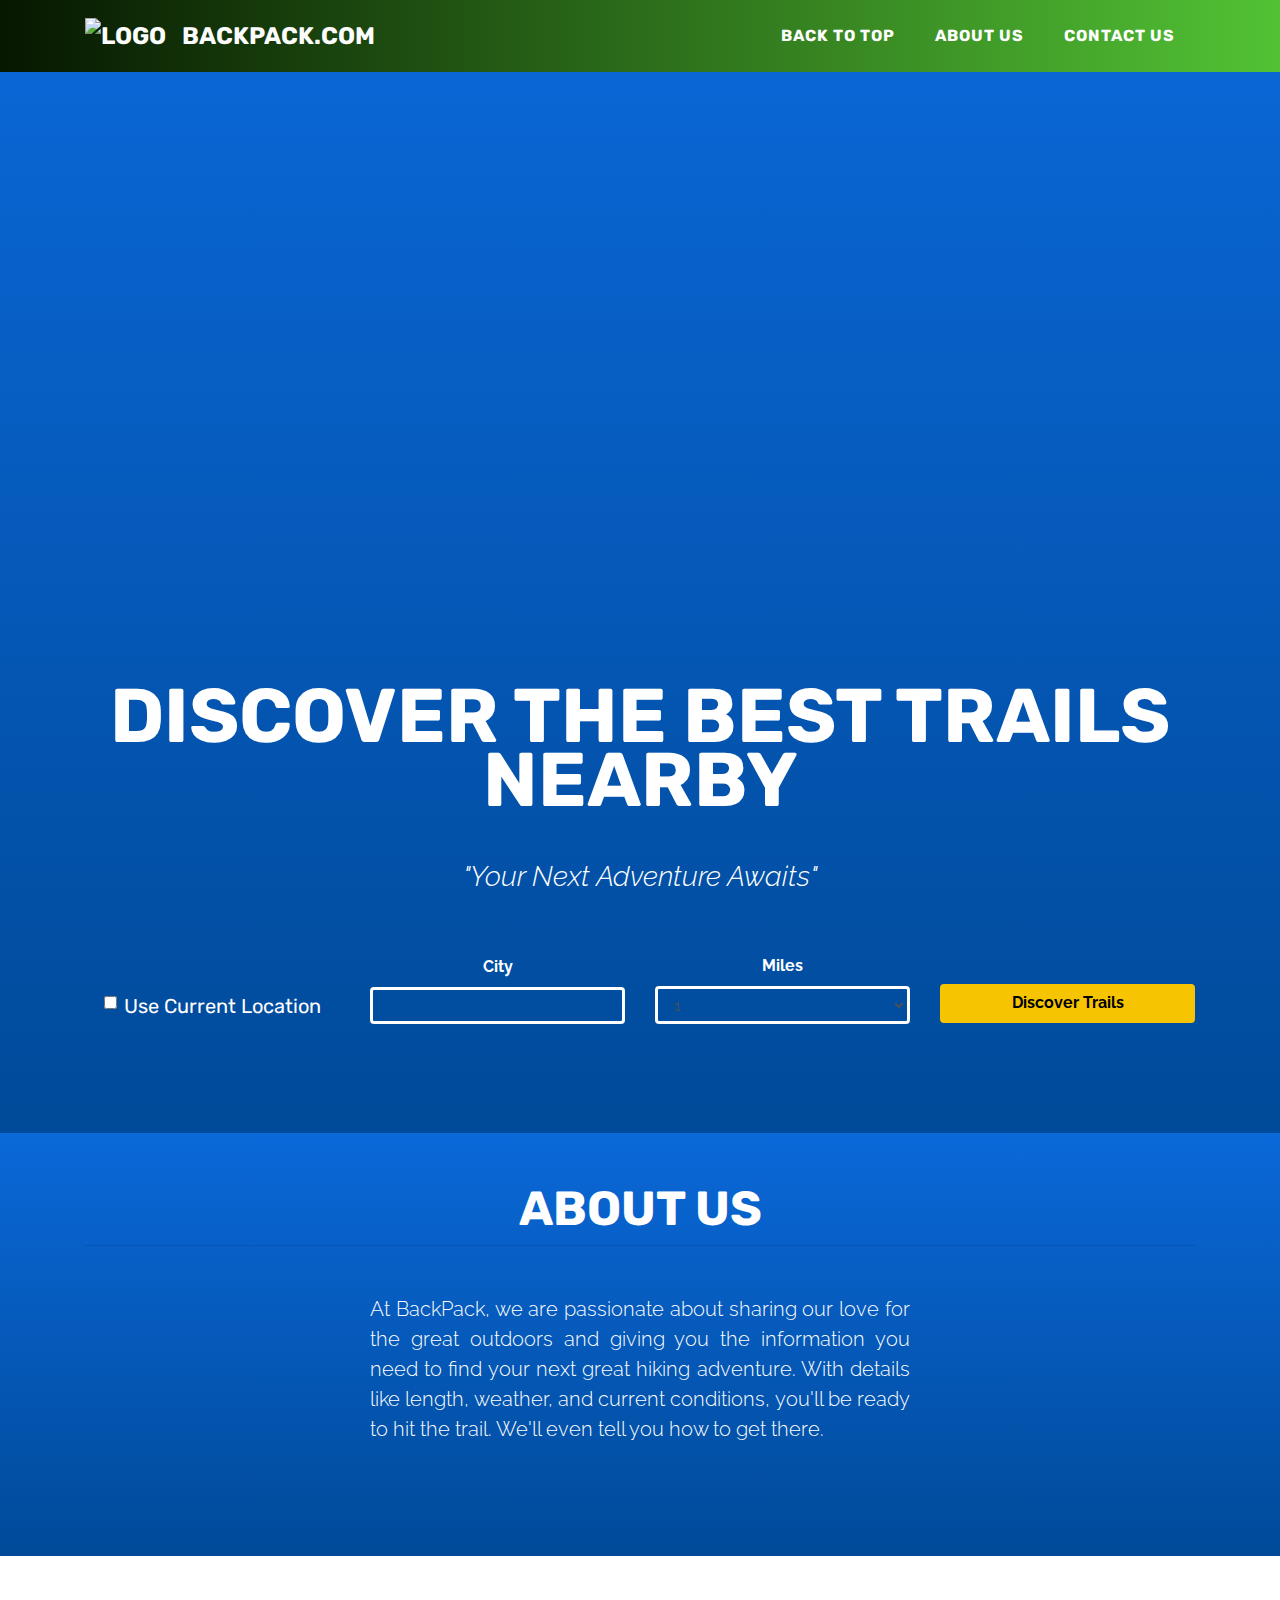
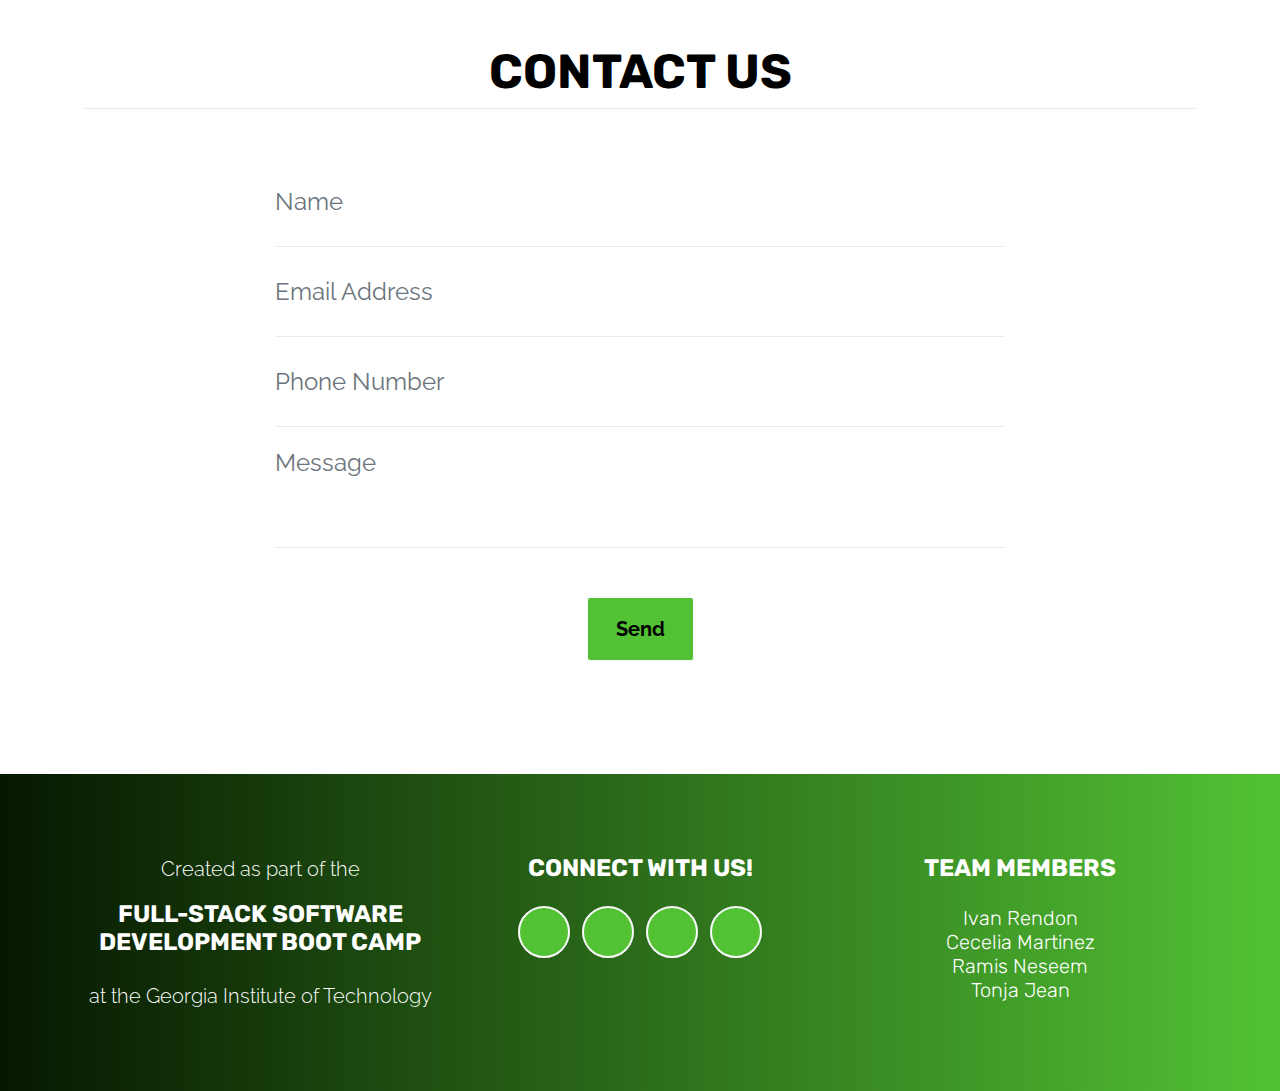
==== commit e33bed43: "Revert "Revert "fixes display input fields in home page""" ====
--- a/index.html
+++ b/index.html
@@ -1,185 +1,116 @@
 <!DOCTYPE html>
 <html lang="en">
-  <head>
-    <meta charset="utf-8" />
-    <meta
-      name="viewport"
-      content="width=device-width, initial-scale=1, shrink-to-fit=no"
-    />
-    <meta name="description" content="" />
-    <meta name="author" content="Ivan Rendon" />
-    <title>BackPack.com</title>
-    <link rel="stylesheet" href="assets/css/reset.css" />
-
-    <link
-      rel="stylesheet"
-      href="https://maxcdn.bootstrapcdn.com/bootstrap/4.0.0/css/bootstrap.min.css"
-      integrity="sha384-Gn5384xqQ1aoWXA+058RXPxPg6fy4IWvTNh0E263XmFcJlSAwiGgFAW/dAiS6JXm"
-      crossorigin="anonymous"
-    />
-    <link
-      href="https://fonts.googleapis.com/css?family=Rubik:700"
-      rel="stylesheet"
-    />
-    <link
-      href="https://fonts.googleapis.com/css?family=Raleway"
-      rel="stylesheet"
-    />
-    <!--Font Awesome Style Sheet-->
-    <link
-      rel="stylesheet"
-      href="https://use.fontawesome.com/releases/v5.8.1/css/all.css"
-      integrity="sha384-50oBUHEmvpQ+1lW4y57PTFmhCaXp0ML5d60M1M7uH2+nqUivzIebhndOJK28anvf"
-      crossorigin="anonymous"
-    />
-
-    <!--========= My Style Sheet =======-->
-    <link rel="stylesheet" href="assets/css/style.css" />
-  </head>
-
-  <body id="page-top">
-    <nav
-      class="navbar navbar-expand-lg bg-secondary fixed-top text-uppercase navbar-shrink"
-      id="mainNav"
-    >
-      <div class="container">
-        <img class="navbar-brand" src="assets/images/school.png" alt="logo" />
-        <a class="navbar-brand js-scroll-trigger" href="#page-top"
-          >BACKPACK.com</a
-        >
-        <button
-          class="navbar-toggler navbar-toggler-right text-uppercase bg-primary text-white rounded"
-          type="button"
-          data-toggle="collapse"
-          data-target="#navbarResponsive"
-          aria-controls="navbarResponsive"
-          aria-expanded="false"
-          aria-label="Toggle navigation"
-        >
-          Menu
-          <i class="fas fa-bars"></i>
-        </button>
-        <div class="collapse navbar-collapse" id="navbarResponsive">
-          <ul class="navbar-nav ml-auto">
-            <li class="nav-item mx-0 mx-lg-1">
-              <a
-                class="nav-link py-3 px-0 px-lg-3 rounded js-scroll-trigger"
-                href="#home"
-                >Back to Top</a
-              >
-            </li>
-            <li class="nav-item mx-0 mx-lg-1">
-              <a
-                class="nav-link py-3 px-0 px-lg-3 rounded js-scroll-trigger"
-                href="#about"
-                >About Us</a
-              >
-            </li>
-            <li class="nav-item mx-0 mx-lg-1">
-              <a
-                class="nav-link py-3 px-0 px-lg-3 rounded js-scroll-trigger"
-                href="#contact"
-                >Contact Us</a
-              >
-            </li>
-          </ul>
-        </div>
-      </div>
-    </nav>
-
-    <!-- Header -->
-    <header class="masthead bg-primary text-white text-center" id="home">
-      <div class="container">
-        <img class="img-fluid mb-5 d-block mx-auto" style="visibility:hidden" />
-        <h1 class="text-uppercase mb-0">Discover the Best Trails Nearby</h1>
-
-        <h2 class="font-weight-light mb-0 pt-5">
-          "Your Next Adventure Awaits"
-        </h2>
-        <form action="#">
-          <div class="row">
-            <div class="col-md-6 mb-3 mb-lg-0 col-lg-3 pt-5">
-              <label for="city" class="font-weight-bold text-black">City</label>
-              <div class="field-icon-wrap">
-                <div class="icon"><span class="icon-calendar"></span></div>
-                <input type="text" id="citySearch" class="form-control" />
-              </div>
-              <div class="form-group form-check">
-                <input
-                  type="checkbox"
-                  class="form-check-input"
-                  id="currentLocationCheck"
-                />
-                <label
-                  class="form-check-label"
-                  for="currentLocationCheck"
-                  id="currentLocationLabel"
-                  >Use Current Location</label
-                >
-              </div>
-            </div>
-            <div class="col-md-6 mb-3 mb-lg-0 col-lg-3 pt-5">
-              <label for="checkout_date" class="font-weight-bold text-black"
-                >Trail Name or Keyword</label
-              >
-              <div class="field-icon-wrap">
-                <div class="icon"><span class="icon-calendar"></span></div>
-                <input type="text" id="checkout_date" class="form-control" />
-              </div>
-            </div>
-            <div class="col-md-6 mb-3 mb-md-0 col-lg-3 pt-5">
-              <div class="row">
-                <div class="col-md-6 mb-3 mb-md-0">
-                  <label for="adults" class="font-weight-bold text-black"
-                    >Miles</label
-                  >
-                  <div class="field-icon-wrap">
-                    <div class="icon">
-                      <span class="ion-ios-arrow-down"></span>
-                    </div>
-                    <select name="" id="adults" class="form-control">
-                      <option value="">1</option>
-                      <option value="">2</option>
-                      <option value="">3</option>
-                      <option value="">4+</option>
-                    </select>
+
+<head>
+  <meta charset="utf-8" />
+  <meta name="viewport" content="width=device-width, initial-scale=1, shrink-to-fit=no" />
+  <meta name="description" content="" />
+  <meta name="author" content="Ivan Rendon" />
+  <title>BackPack.com</title>
+  <link rel="stylesheet" href="assets/css/reset.css" />
+
+  <link rel="stylesheet" href="https://maxcdn.bootstrapcdn.com/bootstrap/4.0.0/css/bootstrap.min.css"
+    integrity="sha384-Gn5384xqQ1aoWXA+058RXPxPg6fy4IWvTNh0E263XmFcJlSAwiGgFAW/dAiS6JXm" crossorigin="anonymous" />
+  <link href="https://fonts.googleapis.com/css?family=Rubik:700" rel="stylesheet" />
+  <link href="https://fonts.googleapis.com/css?family=Raleway" rel="stylesheet" />
+  <!--Font Awesome Style Sheet-->
+  <link rel="stylesheet" href="https://use.fontawesome.com/releases/v5.8.1/css/all.css"
+    integrity="sha384-50oBUHEmvpQ+1lW4y57PTFmhCaXp0ML5d60M1M7uH2+nqUivzIebhndOJK28anvf" crossorigin="anonymous" />
+
+  <!--========= My Style Sheet =======-->
+  <link rel="stylesheet" href="assets/css/style.css" />
+</head>
+
+<body id="page-top">
+  <nav class="navbar navbar-expand-lg bg-secondary fixed-top text-uppercase navbar-shrink" id="mainNav">
+    <div class="container">
+      <img class="navbar-brand" src="assets/images/school.png" alt="logo" />
+      <a class="navbar-brand js-scroll-trigger" href="#page-top">BACKPACK.com</a>
+      <button class="navbar-toggler navbar-toggler-right text-uppercase bg-primary text-white rounded" type="button"
+        data-toggle="collapse" data-target="#navbarResponsive" aria-controls="navbarResponsive" aria-expanded="false"
+        aria-label="Toggle navigation">
+        Menu
+        <i class="fas fa-bars"></i>
+      </button>
+      <div class="collapse navbar-collapse" id="navbarResponsive">
+        <ul class="navbar-nav ml-auto">
+          <li class="nav-item mx-0 mx-lg-1">
+            <a class="nav-link py-3 px-0 px-lg-3 rounded js-scroll-trigger" href="#home">Back to Top</a>
+          </li>
+          <li class="nav-item mx-0 mx-lg-1">
+            <a class="nav-link py-3 px-0 px-lg-3 rounded js-scroll-trigger" href="#about">About Us</a>
+          </li>
+          <li class="nav-item mx-0 mx-lg-1">
+            <a class="nav-link py-3 px-0 px-lg-3 rounded js-scroll-trigger" href="#contact">Contact Us</a>
+          </li>
+        </ul>
+      </div>
+    </div>
+  </nav>
+
+  <!-- Header -->
+  <header class="masthead bg-primary text-white text-center" id="home">
+    <div class="container">
+      <img class="img-fluid mb-5 d-block mx-auto" style="visibility:hidden" />
+      <h1 class="text-uppercase mb-0">Discover the Best Trails Nearby</h1>
+
+      <h2 class="font-weight-light mb-0 pt-5">
+        "Your Next Adventure Awaits"
+      </h2>
+      <form action="#">
+        <div class="row align-items-center">
+          <div class="col-md-6 mb-3 mb-lg-0 col-lg-3 pt-5 align-items-center"> 
+            <div class="form-group form-check">
+              <input type="checkbox" class="form-check-input align-items-end" id="currentLocationCheck" />
+              <label class="form-check-label align-items-end" for="currentLocationCheck" id="currentLocationLabel">Use Current
+                Location</label>
+            </div>
+          </div>
+          <div class="col-md-6 mb-3 mb-lg-0 col-lg-3 pt-5">
+            <label for="city" class="font-weight-bold text-black">City</label>
+            <div class="field-icon-wrap">
+              <div class="icon"><span class="icon-calendar"></span></div>
+              <input type="text" id="citySearch" class="form-control" />
+            </div>
+          </div>
+          <div class="col-md-6 mb-3 mb-md-0 col-lg-3 pt-5">
+            <div class="row">
+              <div class="col-md-12 mb-3 mb-md-0">
+                <label for="adults" class="font-weight-bold text-black">Miles</label>
+                <div class="field-icon-wrap">
+                  <div class="icon">
+                    <span class="ion-ios-arrow-down"></span>
                   </div>
+                  <select name="" id="trailLength" class="form-control">
+                    <option value="1">1</option>
+                    <option value="2">2</option>
+                    <option value="3">3</option>
+                    <option value="4">4</option>
+                    <option value="5">5</option>
+                    <option value="6">6</option>
+                    <option value="7">7</option>
+                    <option value="8">8</option>
+                    <option value="9">9</option>
+                    <option value="10">10</option>
+                  </select>
                 </div>
-                <div class="col-md-6 mb-3 mb-md-0">
-                  <label for="children" class="font-weight-bold text-black"
-                    >Date</label
-                  >
-                  <div class="field-icon-wrap">
-                    <div class="icon">
-                      <span class="ion-ios-arrow-down"></span>
-                    </div>
-                    <select name="" id="children" class="form-control">
-                      <option value="">1</option>
-                      <option value="">2</option>
-                      <option value="">3</option>
-                      <option value="">4+</option>
-                    </select>
-                  </div>
-                </div>
-              </div>
-            </div>
-            <div class="col-md-6 col-lg-3 align-self-end">
-              <button
-                type="submit"
-                class="btn btn-primary btn-block text-black"
-                id="run-search"
-              >
-                Discover Trails
-              </button>
-            </div>
-          </div>
-        </form>
-      </div>
-    </header>
-
-    <!--CARDS TO BE RENDERED-->
-    <div class="container text-left" id="cards"></div>
-    <!--<div class="container text-left">
+              </div>
+            </div>
+          </div>
+
+          <div class="col-md-6 col-lg-3 align-self-end">
+            <button type="submit" class="btn btn-primary btn-block text-black" id="run-search">
+              Discover Trails
+            </button>
+          </div>
+        </div>
+      </form>
+    </div>
+  </header>
+
+  <!--CARDS TO BE RENDERED-->
+  <div class="container text-left" id="cards"></div>
+  <!--<div class="container text-left">
         <div class="portfolio-modal mfp-hide" id="portfolio-modal-1">
             <div class="portfolio-modal-dialog bg-white">
                 <a class="close-button d-none d-md-block portfolio-modal-dismiss" href="#">
@@ -209,194 +140,146 @@
         </div>
     </div> -->
 
-    <!--About Us/Contact ALREADY SHOULD BE RENDERED-->
-    <section class="bg-primary text-white mb-0" id="about">
-      <div class="container">
-        <h2 class="text-center text-uppercase text-white">About Us</h2>
-        <hr class="star-light mb-5" />
-        <div class="row">
-          <div class="col-lg-6 mx-auto">
-            <p class="lead text-justify">
-              At BackPack, we are passionate about sharing our love for the
-              great outdoors and giving you the information you need to find
-              your next great hiking adventure. With details like length,
-              weather, and current conditions, you'll be ready to hit the trail.
-              We'll even tell you how to get there.
-            </p>
-          </div>
-        </div>
-      </div>
-    </section>
-    <section id="contact">
-      <div class="container">
-        <h2 class="text-center text-uppercase text-secondary mb-0">
-          Contact Us
-        </h2>
-        <hr class="star-dark mb-5" />
-        <div class="row">
-          <div class="col-lg-8 mx-auto">
-            <form name="sentMessage" id="contactForm" novalidate="novalidate">
-              <div class="control-group">
-                <div
-                  class="form-group floating-label-form-group controls mb-0 pb-2"
-                >
-                  <label>Name</label>
-                  <input
-                    class="form-control"
-                    id="name"
-                    type="text"
-                    placeholder="Name"
-                    required="required"
-                    data-validation-required-message="Please enter your name."
-                  />
-                  <p class="help-block text-danger"></p>
-                </div>
-              </div>
-              <div class="control-group">
-                <div
-                  class="form-group floating-label-form-group controls mb-0 pb-2"
-                >
-                  <label>Email Address</label>
-                  <input
-                    class="form-control"
-                    id="email"
-                    type="email"
-                    placeholder="Email Address"
-                    required="required"
-                    data-validation-required-message="Please enter your email address."
-                  />
-                  <p class="help-block text-danger"></p>
-                </div>
-              </div>
-              <div class="control-group">
-                <div
-                  class="form-group floating-label-form-group controls mb-0 pb-2"
-                >
-                  <label>Phone Number</label>
-                  <input
-                    class="form-control"
-                    id="phone"
-                    type="tel"
-                    placeholder="Phone Number"
-                    required="required"
-                    data-validation-required-message="Please enter your phone number."
-                  />
-                  <p class="help-block text-danger"></p>
-                </div>
-              </div>
-              <div class="control-group">
-                <div
-                  class="form-group floating-label-form-group controls mb-0 pb-2"
-                >
-                  <label>Message</label>
-                  <textarea
-                    class="form-control"
-                    id="message"
-                    rows="5"
-                    placeholder="Message"
-                    required="required"
-                    data-validation-required-message="Please enter a message."
-                  ></textarea>
-                  <p class="help-block text-danger"></p>
-                </div>
-              </div>
-              <br />
-              <div id="success"></div>
-              <div class="form-group">
-                <div class="text-center mt-4">
-                  <a class="btn btn-xl btn-outline-light" href="#contact">
-                    Send
-                  </a>
-                </div>
-              </div>
-            </form>
-          </div>
-        </div>
-      </div>
-    </section>
-
-    <!--=================== Modal =========================-->
-
-    <!--=================== Modal =========================-->
-
-    <footer class="footer text-center">
-      <div class="container">
-        <div class="row">
-          <div class="col-md-4 mb-5 mb-lg-0">
-            <p class="lead">Created as part of the</p>
-            <h4 class="text-uppercase mb-4">
-              Full-Stack Software Development Boot Camp
-            </h4>
-            <p class="lead mb-0">at the Georgia Institute of Technology</p>
-          </div>
-          <div class="col-md-4 mb-5 mb-lg-0">
-            <h4 class="text-uppercase mb-4">Connect With Us!</h4>
-            <ul class="list-inline mb-0">
-              <li class="list-inline-item">
-                <a
-                  class="btn btn-outline-light btn-social text-center rounded-circle"
-                  href="#"
-                >
-                  <i class="fab fa-fw fa-facebook-f"></i>
+  <!--About Us/Contact ALREADY SHOULD BE RENDERED-->
+  <section class="bg-primary text-white mb-0" id="about">
+    <div class="container">
+      <h2 class="text-center text-uppercase text-white">About Us</h2>
+      <hr class="star-light mb-5" />
+      <div class="row">
+        <div class="col-lg-6 mx-auto">
+          <p class="lead text-justify">
+            At BackPack, we are passionate about sharing our love for the
+            great outdoors and giving you the information you need to find
+            your next great hiking adventure. With details like length,
+            weather, and current conditions, you'll be ready to hit the trail.
+            We'll even tell you how to get there.
+          </p>
+        </div>
+      </div>
+    </div>
+  </section>
+  <section id="contact">
+    <div class="container">
+      <h2 class="text-center text-uppercase text-secondary mb-0">
+        Contact Us
+      </h2>
+      <hr class="star-dark mb-5" />
+      <div class="row">
+        <div class="col-lg-8 mx-auto">
+          <form name="sentMessage" id="contactForm" novalidate="novalidate">
+            <div class="control-group">
+              <div class="form-group floating-label-form-group controls mb-0 pb-2">
+                <label>Name</label>
+                <input class="form-control" id="name" type="text" placeholder="Name" required="required"
+                  data-validation-required-message="Please enter your name." />
+                <p class="help-block text-danger"></p>
+              </div>
+            </div>
+            <div class="control-group">
+              <div class="form-group floating-label-form-group controls mb-0 pb-2">
+                <label>Email Address</label>
+                <input class="form-control" id="email" type="email" placeholder="Email Address" required="required"
+                  data-validation-required-message="Please enter your email address." />
+                <p class="help-block text-danger"></p>
+              </div>
+            </div>
+            <div class="control-group">
+              <div class="form-group floating-label-form-group controls mb-0 pb-2">
+                <label>Phone Number</label>
+                <input class="form-control" id="phone" type="tel" placeholder="Phone Number" required="required"
+                  data-validation-required-message="Please enter your phone number." />
+                <p class="help-block text-danger"></p>
+              </div>
+            </div>
+            <div class="control-group">
+              <div class="form-group floating-label-form-group controls mb-0 pb-2">
+                <label>Message</label>
+                <textarea class="form-control" id="message" rows="5" placeholder="Message" required="required"
+                  data-validation-required-message="Please enter a message."></textarea>
+                <p class="help-block text-danger"></p>
+              </div>
+            </div>
+            <br />
+            <div id="success"></div>
+            <div class="form-group">
+              <div class="text-center mt-4">
+                <a class="btn btn-xl btn-outline-light" href="#contact">
+                  Send
                 </a>
-              </li>
-              <li class="list-inline-item">
-                <a
-                  class="btn btn-outline-light btn-social text-center rounded-circle"
-                  href="#"
-                >
-                  <i class="fab fa-fw fa-google-plus-g"></i>
-                </a>
-              </li>
-              <li class="list-inline-item">
-                <a
-                  class="btn btn-outline-light btn-social text-center rounded-circle"
-                  href="#"
-                >
-                  <i class="fab fa-fw fa-twitter"></i>
-                </a>
-              </li>
-              <li class="list-inline-item">
-                <a
-                  class="btn btn-outline-light btn-social text-center rounded-circle"
-                  href="#"
-                >
-                  <i class="fab fa-fw fa-linkedin-in"></i>
-                </a>
-              </li>
-            </ul>
-          </div>
-          <div class="col-md-4">
-            <h4 class="text-uppercase mb-4">Team Members</h4>
-            <h6 class="lead mb-0">Ivan Rendon</h6>
-            <h6 class="lead mb-0">Cecelia Martinez</h6>
-            <h6 class="lead mb-0">Ramis Neseem</h6>
-            <h6 class="lead mb-0">Tonja Jean</h6>
-          </div>
-        </div>
-      </div>
-    </footer>
-
-    <script
-      src="https://code.jquery.com/jquery-3.3.1.slim.min.js"
-      integrity="sha384-q8i/X+965DzO0rT7abK41JStQIAqVgRVzpbzo5smXKp4YfRvH+8abtTE1Pi6jizo"
-      crossorigin="anonymous"
-    ></script>
-    <script
-      src="https://cdnjs.cloudflare.com/ajax/libs/popper.js/1.14.7/umd/popper.min.js"
-      integrity="sha384-UO2eT0CpHqdSJQ6hJty5KVphtPhzWj9WO1clHTMGa3JDZwrnQq4sF86dIHNDz0W1"
-      crossorigin="anonymous"
-    ></script>
-    <script
-      src="https://stackpath.bootstrapcdn.com/bootstrap/4.3.1/js/bootstrap.min.js"
-      integrity="sha384-JjSmVgyd0p3pXB1rRibZUAYoIIy6OrQ6VrjIEaFf/nJGzIxFDsf4x0xIM+B07jRM"
-      crossorigin="anonymous"
-    ></script>
-    <script src="https://code.jquery.com/jquery.js"></script>
-    <script src="https://cdnjs.cloudflare.com/ajax/libs/twitter-bootstrap/4.0.0/js/bootstrap.bundle.min.js"></script>
-    <!--Link to Google Maps API Script file-->
-    <script src="https://maps.googleapis.com/maps/api/js?key=AIzaSyCoxgeV06M15Vcxj5i-SD89TJxPQYl3nIM&libraries=geometry"></script>
-    <!-- Code to the JavaScript File -->
-    <script src="assets/coreJavaScript/app.js"></script>
-  </body>
-</html>
+              </div>
+            </div>
+          </form>
+        </div>
+      </div>
+    </div>
+  </section>
+
+  <!--=================== Modal =========================-->
+
+  <!--=================== Modal =========================-->
+
+  <footer class="footer text-center">
+    <div class="container">
+      <div class="row">
+        <div class="col-md-4 mb-5 mb-lg-0">
+          <p class="lead">Created as part of the</p>
+          <h4 class="text-uppercase mb-4">
+            Full-Stack Software Development Boot Camp
+          </h4>
+          <p class="lead mb-0">at the Georgia Institute of Technology</p>
+        </div>
+        <div class="col-md-4 mb-5 mb-lg-0">
+          <h4 class="text-uppercase mb-4">Connect With Us!</h4>
+          <ul class="list-inline mb-0">
+            <li class="list-inline-item">
+              <a class="btn btn-outline-light btn-social text-center rounded-circle" href="#">
+                <i class="fab fa-fw fa-facebook-f"></i>
+              </a>
+            </li>
+            <li class="list-inline-item">
+              <a class="btn btn-outline-light btn-social text-center rounded-circle" href="#">
+                <i class="fab fa-fw fa-google-plus-g"></i>
+              </a>
+            </li>
+            <li class="list-inline-item">
+              <a class="btn btn-outline-light btn-social text-center rounded-circle" href="#">
+                <i class="fab fa-fw fa-twitter"></i>
+              </a>
+            </li>
+            <li class="list-inline-item">
+              <a class="btn btn-outline-light btn-social text-center rounded-circle" href="#">
+                <i class="fab fa-fw fa-linkedin-in"></i>
+              </a>
+            </li>
+          </ul>
+        </div>
+        <div class="col-md-4">
+          <h4 class="text-uppercase mb-4">Team Members</h4>
+          <h6 class="lead mb-0">Ivan Rendon</h6>
+          <h6 class="lead mb-0">Cecelia Martinez</h6>
+          <h6 class="lead mb-0">Ramis Neseem</h6>
+          <h6 class="lead mb-0">Tonja Jean</h6>
+        </div>
+      </div>
+    </div>
+  </footer>
+
+  <script src="https://code.jquery.com/jquery-3.3.1.slim.min.js"
+    integrity="sha384-q8i/X+965DzO0rT7abK41JStQIAqVgRVzpbzo5smXKp4YfRvH+8abtTE1Pi6jizo"
+    crossorigin="anonymous"></script>
+  <script src="https://cdnjs.cloudflare.com/ajax/libs/popper.js/1.14.7/umd/popper.min.js"
+    integrity="sha384-UO2eT0CpHqdSJQ6hJty5KVphtPhzWj9WO1clHTMGa3JDZwrnQq4sF86dIHNDz0W1"
+    crossorigin="anonymous"></script>
+  <script src="https://stackpath.bootstrapcdn.com/bootstrap/4.3.1/js/bootstrap.min.js"
+    integrity="sha384-JjSmVgyd0p3pXB1rRibZUAYoIIy6OrQ6VrjIEaFf/nJGzIxFDsf4x0xIM+B07jRM"
+    crossorigin="anonymous"></script>
+  <script src="https://code.jquery.com/jquery.js"></script>
+  <script src="https://cdnjs.cloudflare.com/ajax/libs/twitter-bootstrap/4.0.0/js/bootstrap.bundle.min.js"></script>
+  <!--Link to Google Maps API Script file-->
+  <script
+    src="https://maps.googleapis.com/maps/api/js?key=AIzaSyCoxgeV06M15Vcxj5i-SD89TJxPQYl3nIM&libraries=geometry"></script>
+  <!-- Code to the JavaScript File -->
+  <script src="assets/coreJavaScript/app.js"></script>
+</body>
+
+</html>--- a/assets/css/style.css
+++ b/assets/css/style.css
@@ -33,6 +33,19 @@
     font-weight: bold;
 }
 
+#run-search {
+    background-color: #f6c400;
+    border: 3px solid #f6c400;
+    color: black;
+    font-weight: bolder;
+    padding: 1px 16px;
+    line-height: 1.9;
+    margin-bottom: 14px;
+}
+
+#run-search:hover {
+    background-color: #52c234;
+}
 .btn-social {
     width: 3.25rem;
     height: 3.25rem;
@@ -279,10 +292,11 @@
     }
 }
 
-.form-control, #children, #adults {
-    border-radius: 30px;
+.form-control, #children, #trailLength {
+
     background: transparent;
     border: 3px solid white;
+    line-height: 0.5;
 }
 
 .floating-label-form-group {
@@ -407,7 +421,6 @@
 .btn-primary {
     background-color: #f6c400;
     border: 3px solid #f6c400;
-    border-radius: 20px;
     color: black;
     font-weight: bolder;
     padding: 1px 16px;
@@ -438,4 +451,19 @@
 .check-availabilty .block-32 {
     background: rgb(106, 120, 209);
     border-radius: 10px;
+}
+
+/************ more ***********/
+
+input[type=checkbox], input[type=radio] {
+    box-sizing: unset;
+    padding: 0;
+    top: 50px;
+}
+
+input[type=checkbox] + label {
+    padding-top: 18px;
+    margin-top: 31px;
+    font-family: 'Rubik';
+    font-size: 20px;
 }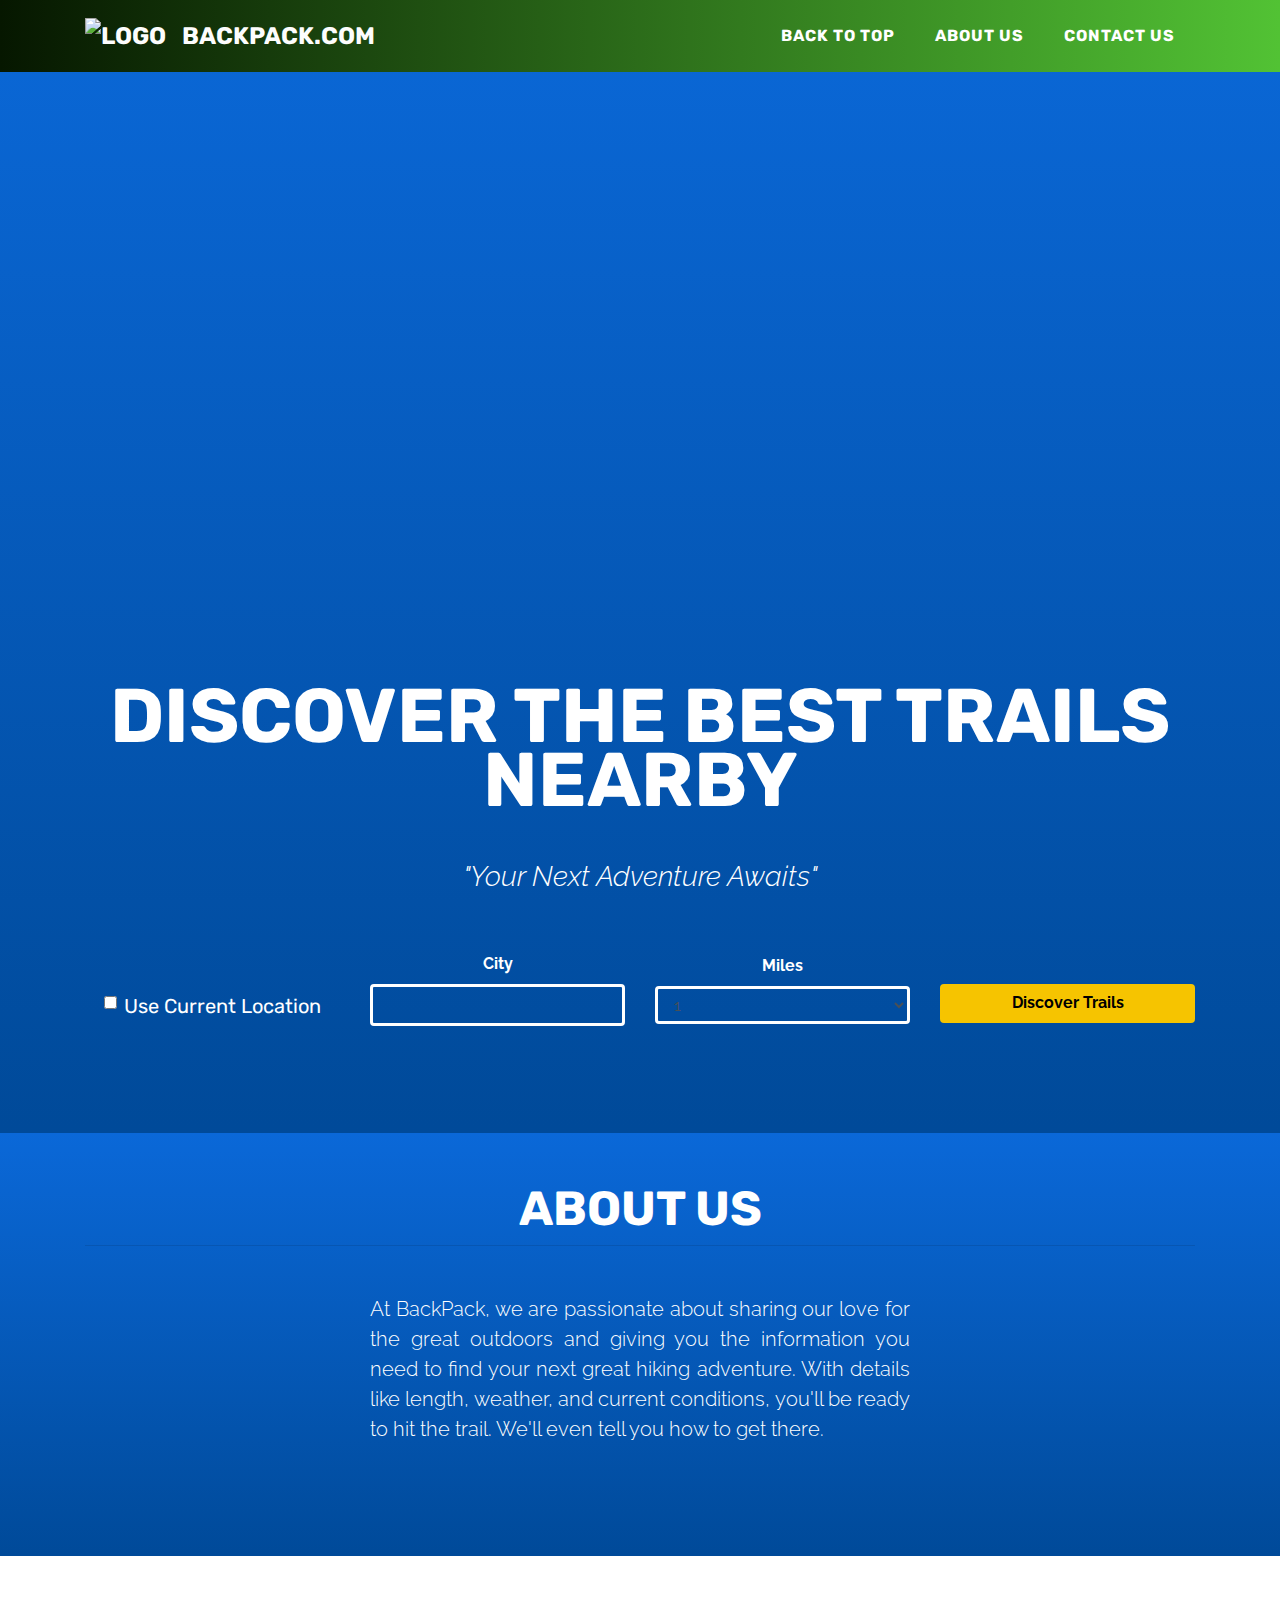
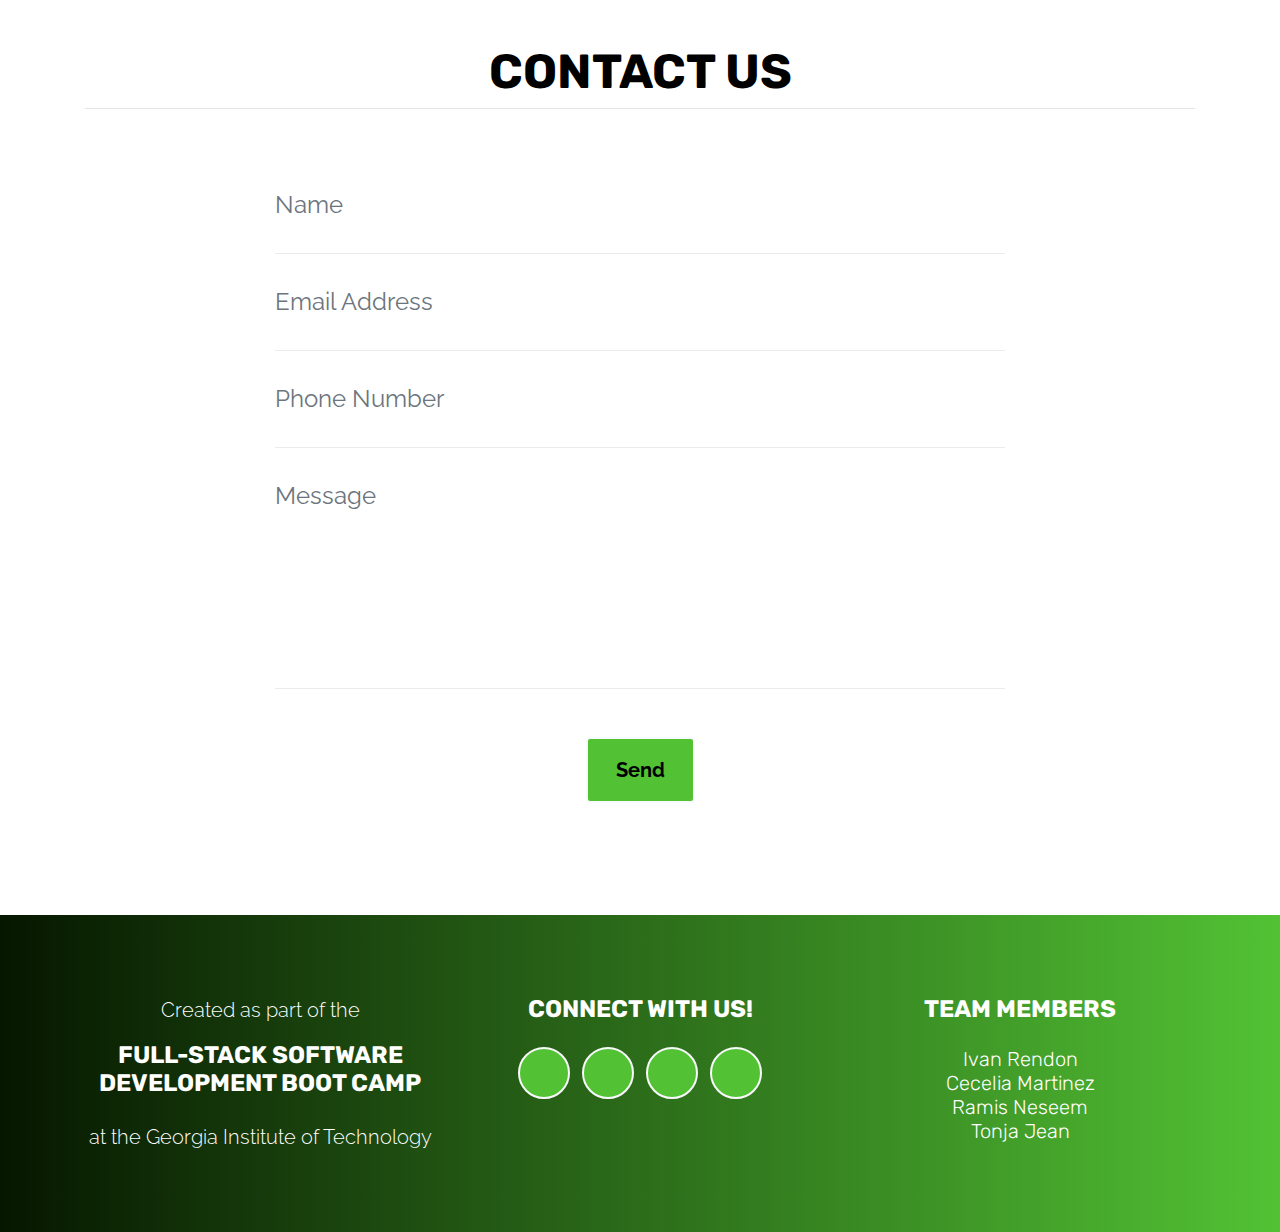
==== commit 99ca4209: "Merge pull request #45 from ceceliacreates/contact-form-submit" ====
--- a/index.html
+++ b/index.html
@@ -25,7 +25,7 @@
   <nav class="navbar navbar-expand-lg bg-secondary fixed-top text-uppercase navbar-shrink" id="mainNav">
     <div class="container">
       <img class="navbar-brand" src="assets/images/school.png" alt="logo" />
-      <a class="navbar-brand js-scroll-trigger" href="#page-top">BACKPACK.com</a>
+      <a class="navbar-brand js-scroll-trigger" href="index.html">BACKPACK.com</a>
       <button class="navbar-toggler navbar-toggler-right text-uppercase bg-primary text-white rounded" type="button"
         data-toggle="collapse" data-target="#navbarResponsive" aria-controls="navbarResponsive" aria-expanded="false"
         aria-label="Toggle navigation">
@@ -203,9 +203,7 @@
             <div id="success"></div>
             <div class="form-group">
               <div class="text-center mt-4">
-                <a class="btn btn-xl btn-outline-light" href="#contact">
-                  Send
-                </a>
+                <button id="send" class="btn btn-xl btn-outline-light">Send</button>
               </div>
             </div>
           </form>
@@ -215,7 +213,10 @@
   </section>
 
   <!--=================== Modal =========================-->
-
+  <!-- <a href="mailto:name1@rapidtables.com?cc=name2@rapidtables.com&bcc=name3@rapidtables.com
+  &amp;subject=The%20subject%20of%20the%20email
+  &amp;body=The%20body%20of%20the%20email">
+  Send mail with cc, bcc, subject and body</a> -->
   <!--=================== Modal =========================-->
 
   <footer class="footer text-center">
--- a/assets/css/style.css
+++ b/assets/css/style.css
@@ -296,7 +296,7 @@
 
     background: transparent;
     border: 3px solid white;
-    line-height: 0.5;
+    line-height: 1.5;
 }
 
 .floating-label-form-group {
@@ -466,4 +466,5 @@
     margin-top: 31px;
     font-family: 'Rubik';
     font-size: 20px;
-}+}
+
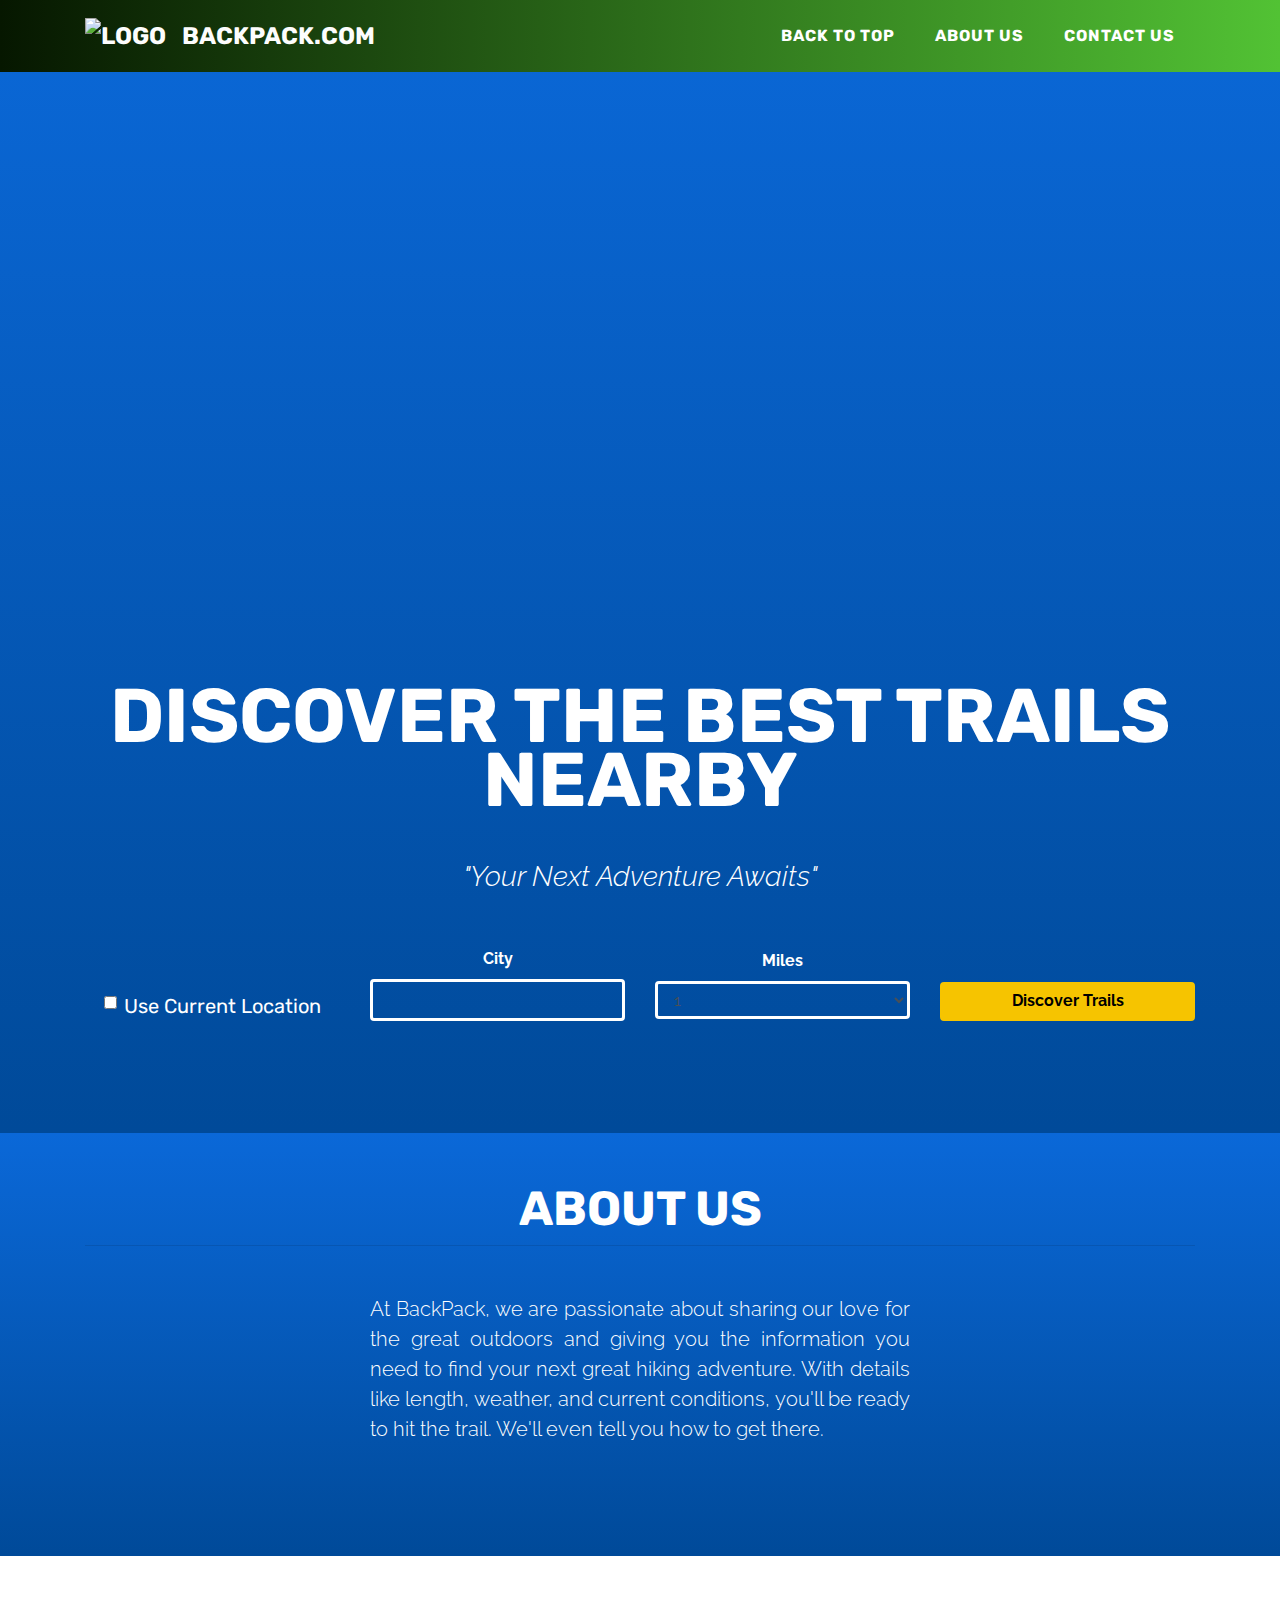
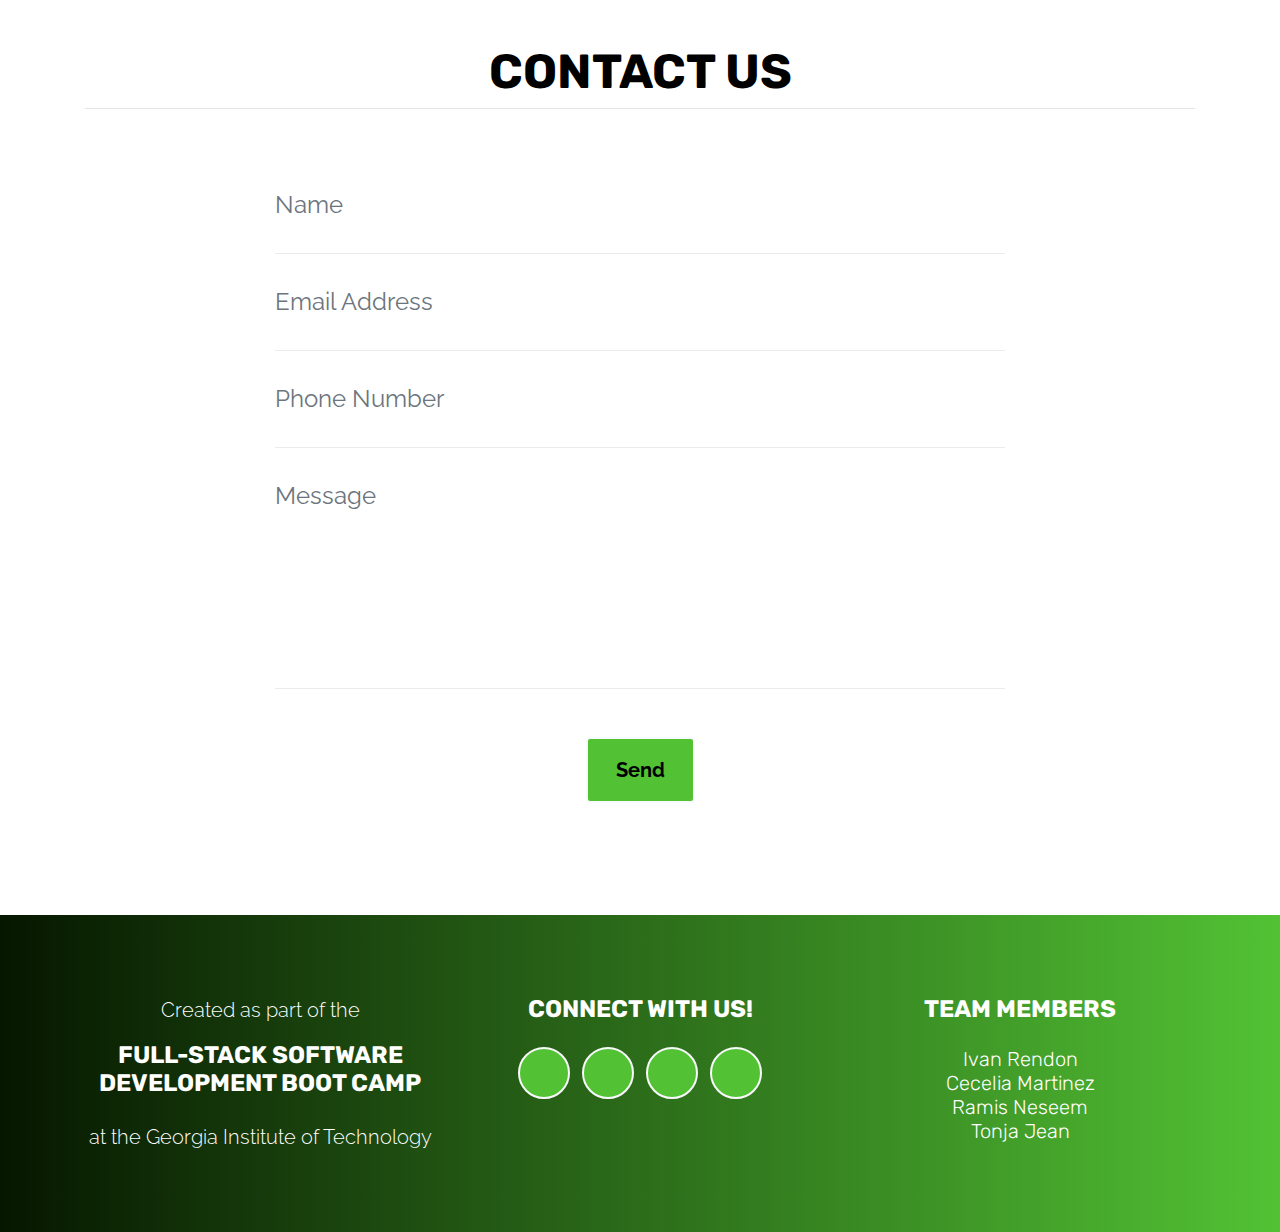
==== commit c3bce444: "fixes caution message and line height from home page" ====
--- a/index.html
+++ b/index.html
@@ -54,7 +54,7 @@
       <img class="img-fluid mb-5 d-block mx-auto" style="visibility:hidden" />
       <h1 class="text-uppercase mb-0">Discover the Best Trails Nearby</h1>
 
-      <h2 class="font-weight-light mb-0 pt-5">
+      <h2 class="font-weight-light mb-0 pt-5" id="errorMsj">
         "Your Next Adventure Awaits"
       </h2>
       <form action="#">
--- a/assets/css/style.css
+++ b/assets/css/style.css
@@ -40,7 +40,7 @@
     font-weight: bolder;
     padding: 1px 16px;
     line-height: 1.9;
-    margin-bottom: 14px;
+    margin-bottom: 16px;
 }
 
 #run-search:hover {
@@ -297,6 +297,7 @@
     background: transparent;
     border: 3px solid white;
     line-height: 1.5;
+    margin-bottom: 11px;
 }
 
 .floating-label-form-group {
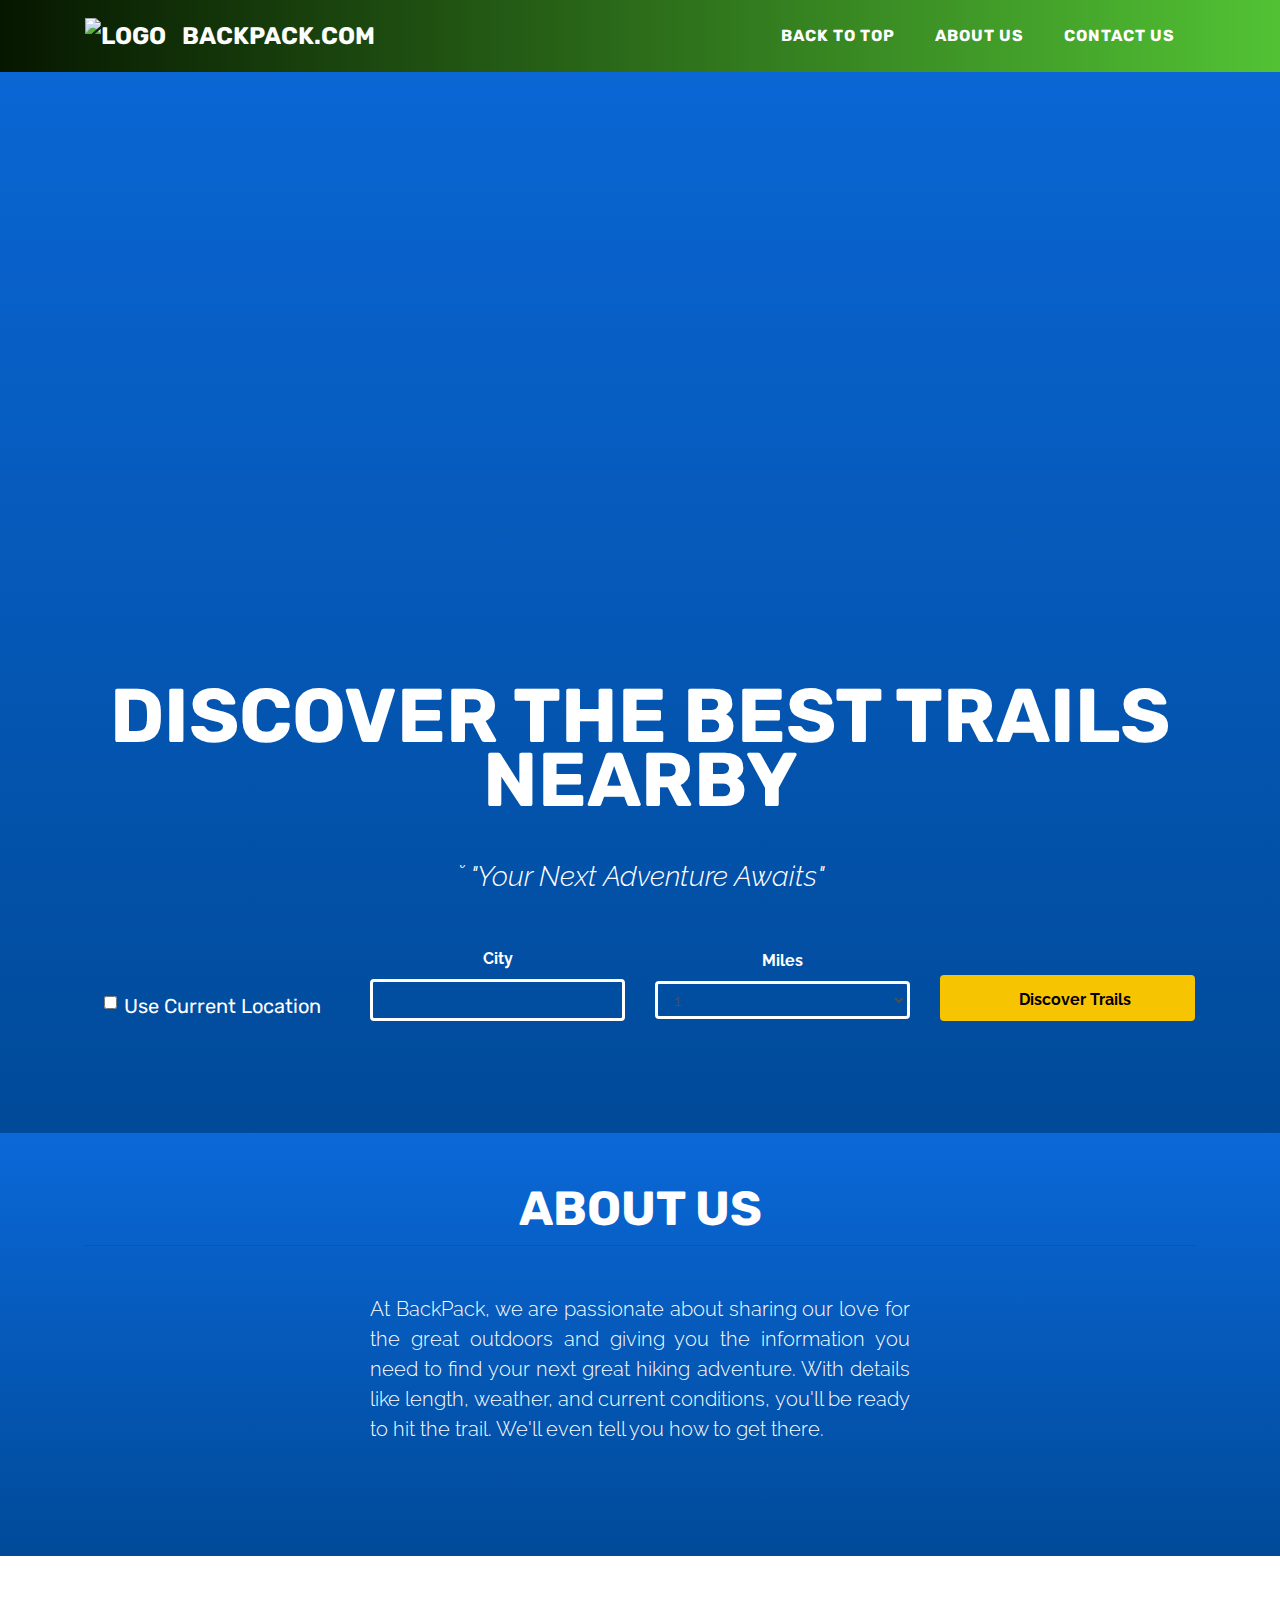
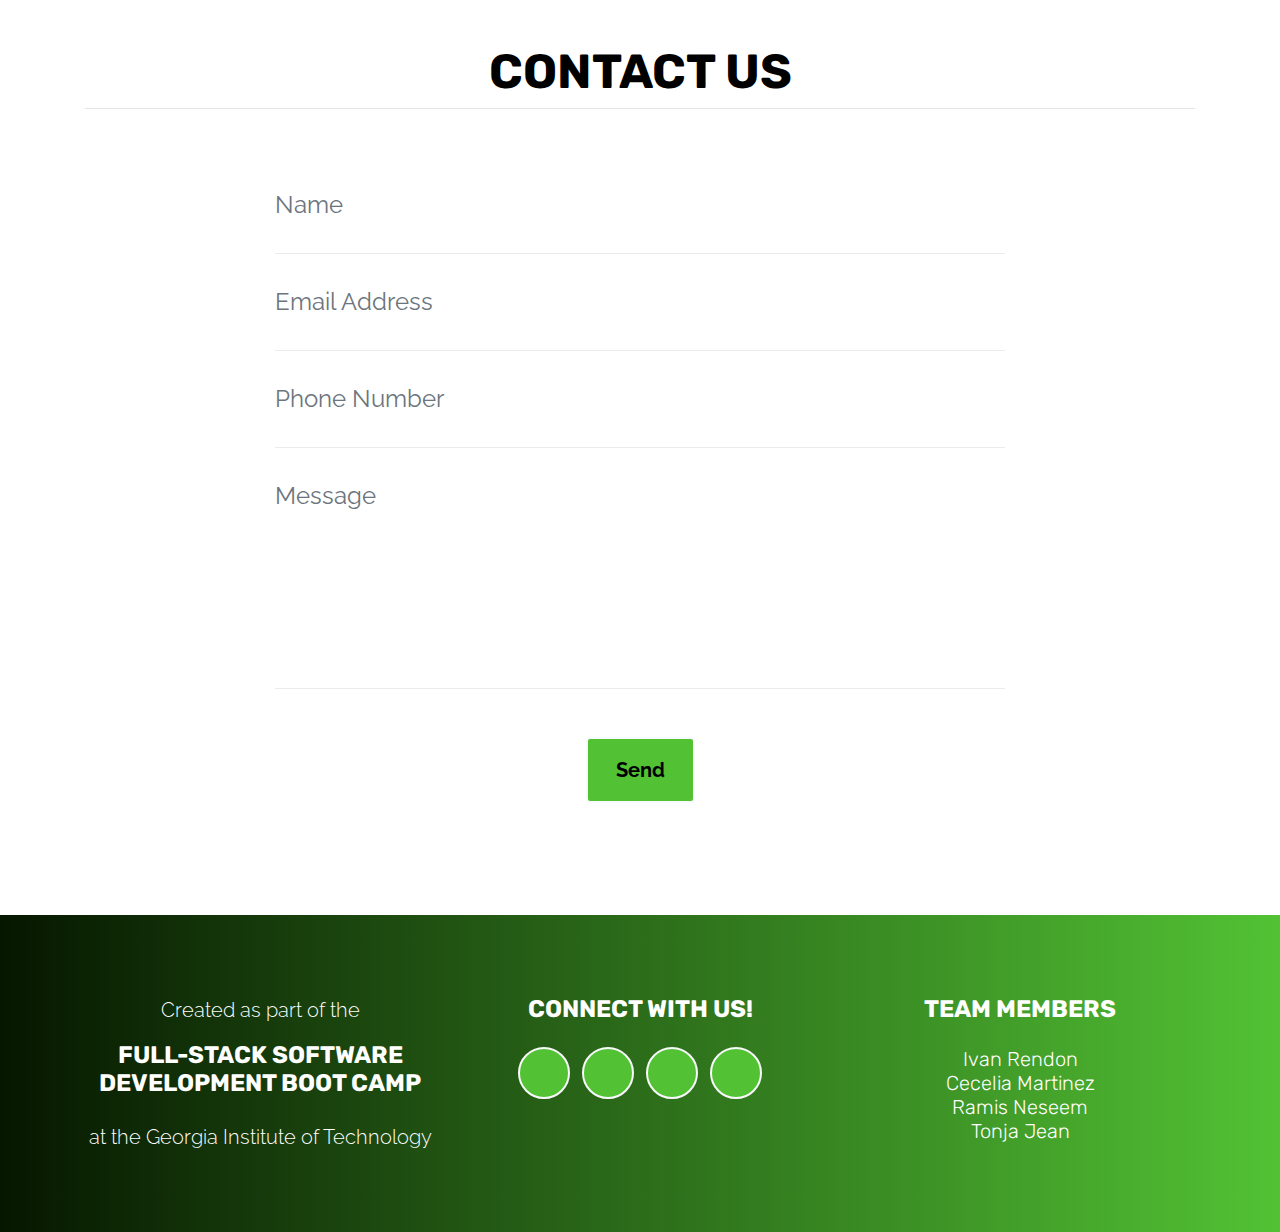
==== commit b3763d7c: "adds icons to cards" ====
--- a/index.html
+++ b/index.html
@@ -55,7 +55,7 @@
       <h1 class="text-uppercase mb-0">Discover the Best Trails Nearby</h1>
 
       <h2 class="font-weight-light mb-0 pt-5" id="errorMsj">
-        "Your Next Adventure Awaits"
+˘        "Your Next Adventure Awaits"
       </h2>
       <form action="#">
         <div class="row align-items-center">
@@ -100,7 +100,8 @@
 
           <div class="col-md-6 col-lg-3 align-self-end">
             <button type="submit" class="btn btn-primary btn-block text-black" id="run-search">
-              Discover Trails
+              <i class="fa fa-search" style="font-size:20px"></i>
+              &ensp; Discover Trails
             </button>
           </div>
         </div>
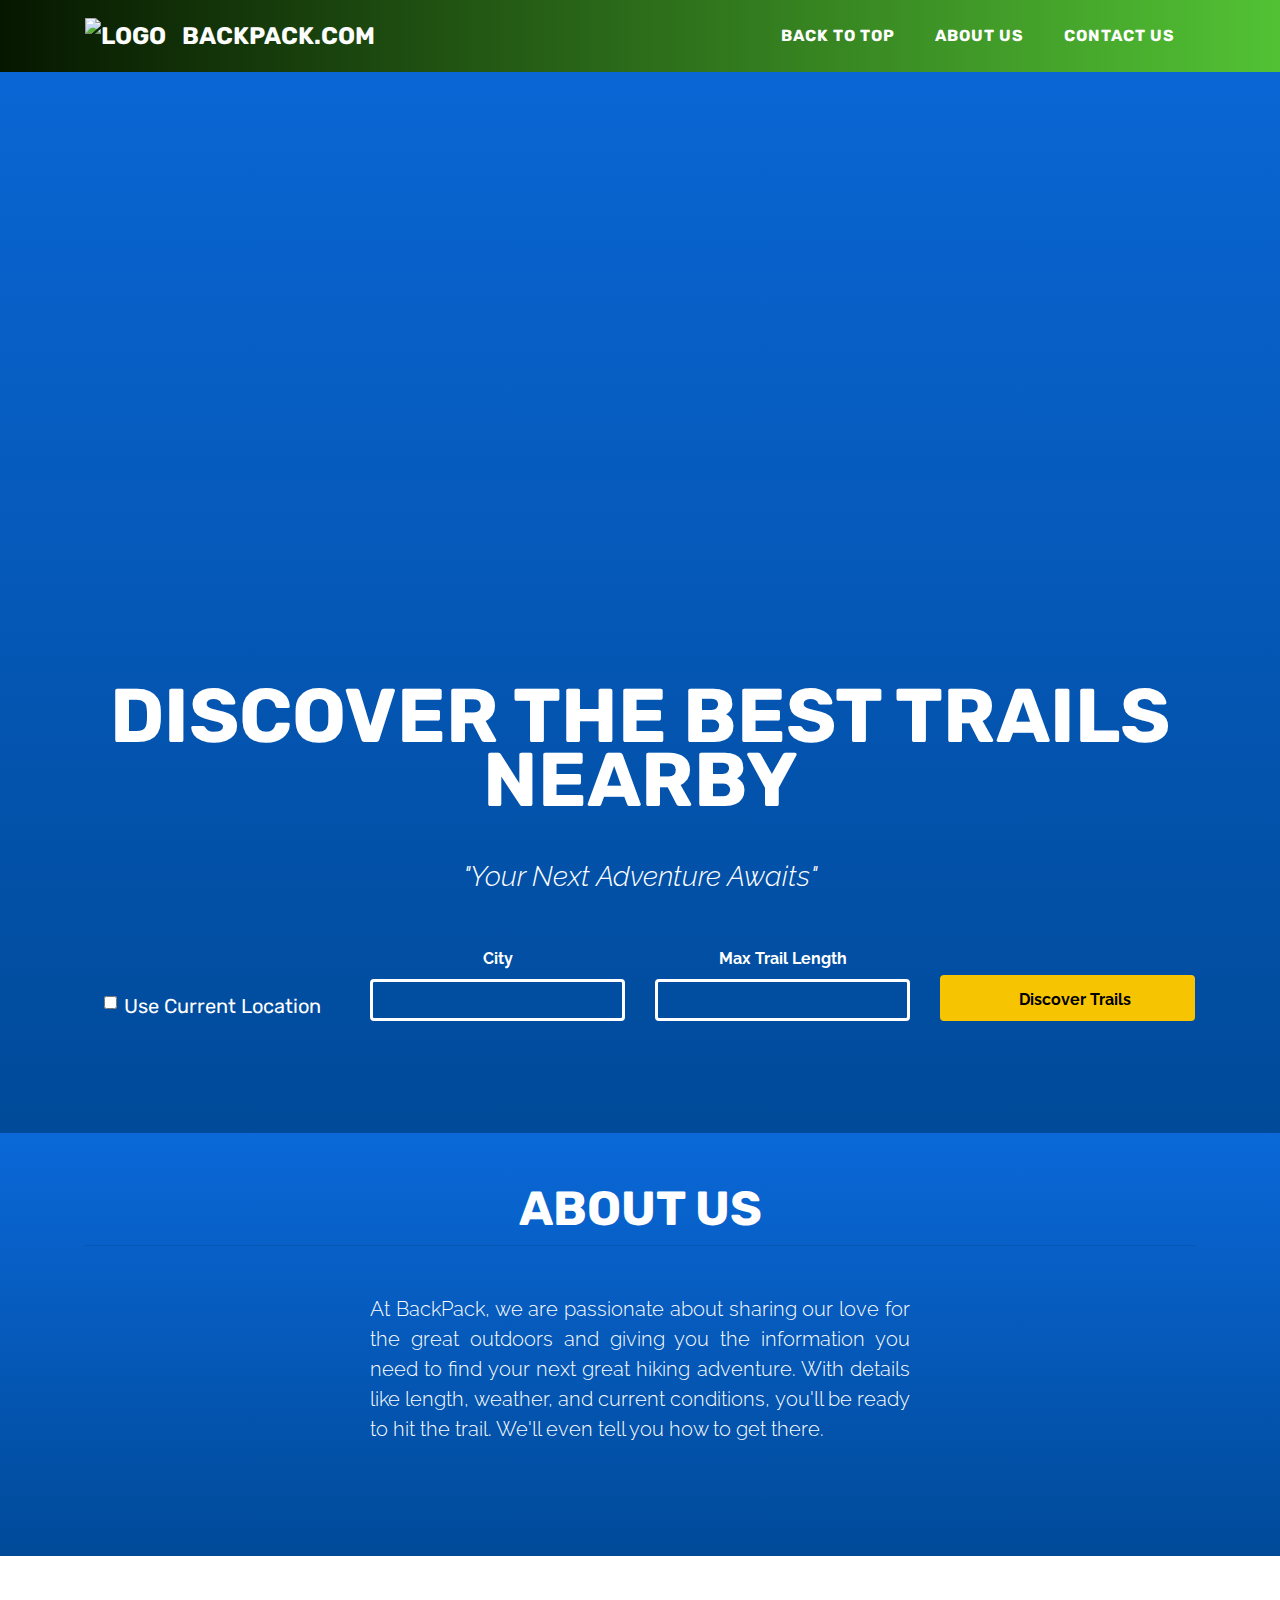
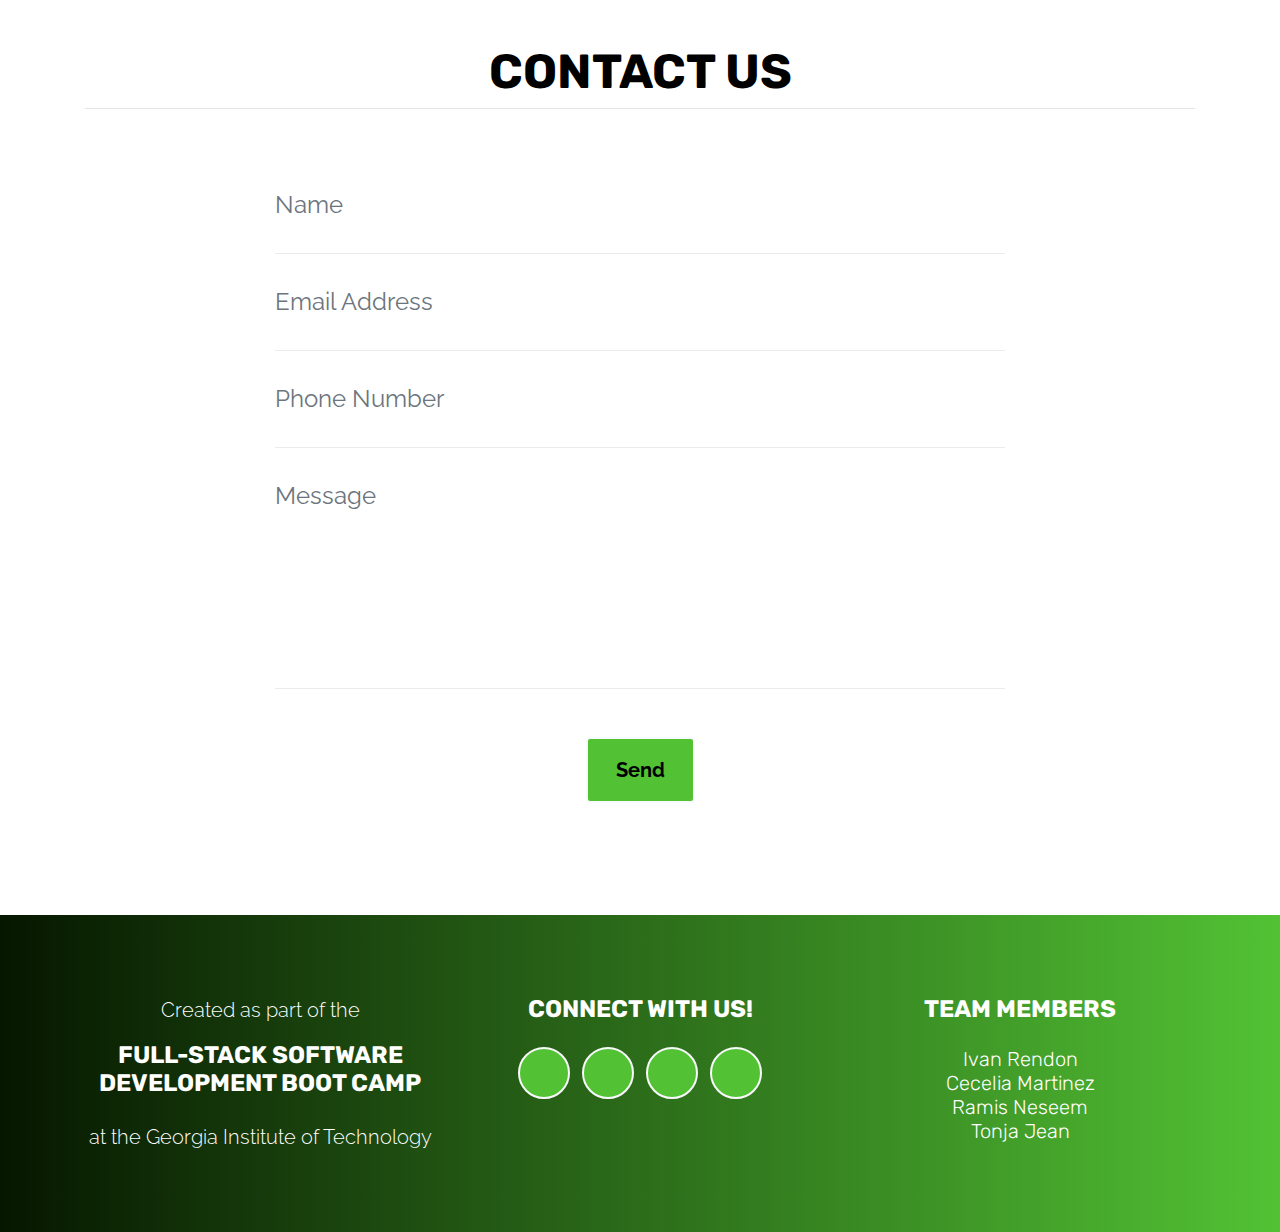
==== commit 3e1bec4c: "fixes focus issue and font color from city search" ====
--- a/index.html
+++ b/index.html
@@ -1,117 +1,155 @@
 <!DOCTYPE html>
 <html lang="en">
-
-<head>
-  <meta charset="utf-8" />
-  <meta name="viewport" content="width=device-width, initial-scale=1, shrink-to-fit=no" />
-  <meta name="description" content="" />
-  <meta name="author" content="Ivan Rendon" />
-  <title>BackPack.com</title>
-  <link rel="stylesheet" href="assets/css/reset.css" />
-
-  <link rel="stylesheet" href="https://maxcdn.bootstrapcdn.com/bootstrap/4.0.0/css/bootstrap.min.css"
-    integrity="sha384-Gn5384xqQ1aoWXA+058RXPxPg6fy4IWvTNh0E263XmFcJlSAwiGgFAW/dAiS6JXm" crossorigin="anonymous" />
-  <link href="https://fonts.googleapis.com/css?family=Rubik:700" rel="stylesheet" />
-  <link href="https://fonts.googleapis.com/css?family=Raleway" rel="stylesheet" />
-  <!--Font Awesome Style Sheet-->
-  <link rel="stylesheet" href="https://use.fontawesome.com/releases/v5.8.1/css/all.css"
-    integrity="sha384-50oBUHEmvpQ+1lW4y57PTFmhCaXp0ML5d60M1M7uH2+nqUivzIebhndOJK28anvf" crossorigin="anonymous" />
-
-  <!--========= My Style Sheet =======-->
-  <link rel="stylesheet" href="assets/css/style.css" />
-</head>
-
-<body id="page-top">
-  <nav class="navbar navbar-expand-lg bg-secondary fixed-top text-uppercase navbar-shrink" id="mainNav">
-    <div class="container">
-      <img class="navbar-brand" src="assets/images/school.png" alt="logo" />
-      <a class="navbar-brand js-scroll-trigger" href="index.html">BACKPACK.com</a>
-      <button class="navbar-toggler navbar-toggler-right text-uppercase bg-primary text-white rounded" type="button"
-        data-toggle="collapse" data-target="#navbarResponsive" aria-controls="navbarResponsive" aria-expanded="false"
-        aria-label="Toggle navigation">
-        Menu
-        <i class="fas fa-bars"></i>
-      </button>
-      <div class="collapse navbar-collapse" id="navbarResponsive">
-        <ul class="navbar-nav ml-auto">
-          <li class="nav-item mx-0 mx-lg-1">
-            <a class="nav-link py-3 px-0 px-lg-3 rounded js-scroll-trigger" href="#home">Back to Top</a>
-          </li>
-          <li class="nav-item mx-0 mx-lg-1">
-            <a class="nav-link py-3 px-0 px-lg-3 rounded js-scroll-trigger" href="#about">About Us</a>
-          </li>
-          <li class="nav-item mx-0 mx-lg-1">
-            <a class="nav-link py-3 px-0 px-lg-3 rounded js-scroll-trigger" href="#contact">Contact Us</a>
-          </li>
-        </ul>
-      </div>
-    </div>
-  </nav>
-
-  <!-- Header -->
-  <header class="masthead bg-primary text-white text-center" id="home">
-    <div class="container">
-      <img class="img-fluid mb-5 d-block mx-auto" style="visibility:hidden" />
-      <h1 class="text-uppercase mb-0">Discover the Best Trails Nearby</h1>
-
-      <h2 class="font-weight-light mb-0 pt-5" id="errorMsj">
-˘        "Your Next Adventure Awaits"
-      </h2>
-      <form action="#">
-        <div class="row align-items-center">
-          <div class="col-md-6 mb-3 mb-lg-0 col-lg-3 pt-5 align-items-center"> 
-            <div class="form-group form-check">
-              <input type="checkbox" class="form-check-input align-items-end" id="currentLocationCheck" />
-              <label class="form-check-label align-items-end" for="currentLocationCheck" id="currentLocationLabel">Use Current
-                Location</label>
-            </div>
-          </div>
-          <div class="col-md-6 mb-3 mb-lg-0 col-lg-3 pt-5">
-            <label for="city" class="font-weight-bold text-black">City</label>
-            <div class="field-icon-wrap">
-              <div class="icon"><span class="icon-calendar"></span></div>
-              <input type="text" id="citySearch" class="form-control" />
-            </div>
-          </div>
-          <div class="col-md-6 mb-3 mb-md-0 col-lg-3 pt-5">
-            <div class="row">
-              <div class="col-md-12 mb-3 mb-md-0">
-                <label for="adults" class="font-weight-bold text-black">Miles</label>
-                <div class="field-icon-wrap">
-                  <div class="icon">
-                    <span class="ion-ios-arrow-down"></span>
+  <head>
+    <meta charset="utf-8" />
+    <meta
+      name="viewport"
+      content="width=device-width, initial-scale=1, shrink-to-fit=no"
+    />
+    <meta name="description" content="" />
+    <meta name="author" content="Ivan Rendon" />
+    <title>BackPack.com</title>
+    <link rel="stylesheet" href="assets/css/reset.css" />
+
+    <link
+      rel="stylesheet"
+      href="https://maxcdn.bootstrapcdn.com/bootstrap/4.0.0/css/bootstrap.min.css"
+      integrity="sha384-Gn5384xqQ1aoWXA+058RXPxPg6fy4IWvTNh0E263XmFcJlSAwiGgFAW/dAiS6JXm"
+      crossorigin="anonymous"
+    />
+    <link
+      href="https://fonts.googleapis.com/css?family=Rubik:700"
+      rel="stylesheet"
+    />
+    <link
+      href="https://fonts.googleapis.com/css?family=Raleway"
+      rel="stylesheet"
+    />
+    <!--Font Awesome Style Sheet-->
+    <link
+      rel="stylesheet"
+      href="https://use.fontawesome.com/releases/v5.8.1/css/all.css"
+      integrity="sha384-50oBUHEmvpQ+1lW4y57PTFmhCaXp0ML5d60M1M7uH2+nqUivzIebhndOJK28anvf"
+      crossorigin="anonymous"
+    />
+
+    <!--========= My Style Sheet =======-->
+    <link rel="stylesheet" href="assets/css/style.css" />
+  </head>
+
+  <body id="page-top">
+    <nav
+      class="navbar navbar-expand-lg bg-secondary fixed-top text-uppercase navbar-shrink"
+      id="mainNav"
+    >
+      <div class="container">
+        <img class="navbar-brand" src="assets/images/school.png" alt="logo" />
+        <a class="navbar-brand js-scroll-trigger" href="index.html"
+          >BACKPACK.com</a
+        >
+        <button
+          class="navbar-toggler navbar-toggler-right text-uppercase bg-primary text-white rounded"
+          type="button"
+          data-toggle="collapse"
+          data-target="#navbarResponsive"
+          aria-controls="navbarResponsive"
+          aria-expanded="false"
+          aria-label="Toggle navigation"
+        >
+          Menu
+          <i class="fas fa-bars"></i>
+        </button>
+        <div class="collapse navbar-collapse" id="navbarResponsive">
+          <ul class="navbar-nav ml-auto">
+            <li class="nav-item mx-0 mx-lg-1">
+              <a
+                class="nav-link py-3 px-0 px-lg-3 rounded js-scroll-trigger"
+                href="#home"
+                >Back to Top</a
+              >
+            </li>
+            <li class="nav-item mx-0 mx-lg-1">
+              <a
+                class="nav-link py-3 px-0 px-lg-3 rounded js-scroll-trigger"
+                href="#about"
+                >About Us</a
+              >
+            </li>
+            <li class="nav-item mx-0 mx-lg-1">
+              <a
+                class="nav-link py-3 px-0 px-lg-3 rounded js-scroll-trigger"
+                href="#contact"
+                >Contact Us</a
+              >
+            </li>
+          </ul>
+        </div>
+      </div>
+    </nav>
+
+    <!-- Header -->
+    <header class="masthead bg-primary text-white text-center" id="home">
+      <div class="container">
+        <img class="img-fluid mb-5 d-block mx-auto" style="visibility:hidden" />
+        <h1 class="text-uppercase mb-0">Discover the Best Trails Nearby</h1>
+
+        <h2 class="font-weight-light mb-0 pt-5" id="errorMsj">"Your Next Adventure Awaits"</h2>
+        <form action="#">
+          <div class="row align-items-center">
+            <div class="col-md-6 mb-3 mb-lg-0 col-lg-3 pt-5 align-items-center">
+              <div class="form-group form-check">
+                <input
+                  type="checkbox"
+                  class="form-check-input align-items-end"
+                  id="currentLocationCheck"
+                />
+                <label
+                  class="form-check-label align-items-end"
+                  for="currentLocationCheck"
+                  id="currentLocationLabel"
+                  >Use Current Location</label
+                >
+              </div>
+            </div>
+            <div class="col-md-6 mb-3 mb-lg-0 col-lg-3 pt-5">
+              <label for="city" class="font-weight-bold text-black">City</label>
+              <div class="field-icon-wrap">
+                <div class="icon"><span class="icon-calendar"></span></div>
+                <input type="text" id="citySearch" class="form-control" />
+              </div>
+            </div>
+            <div class="col-md-6 mb-3 mb-md-0 col-lg-3 pt-5">
+              <div class="row">
+                <div class="col-md-12 mb-3 mb-md-0">
+                  <label for="adults" class="font-weight-bold text-black"
+                    >Max Trail Length</label
+                  >
+                  <div class="field-icon-wrap">
+                    <div class="icon"><span class="icon-calendar"></span></div>
+                    <input type="text" id="trailLength" class="form-control" />
                   </div>
-                  <select name="" id="trailLength" class="form-control">
-                    <option value="1">1</option>
-                    <option value="2">2</option>
-                    <option value="3">3</option>
-                    <option value="4">4</option>
-                    <option value="5">5</option>
-                    <option value="6">6</option>
-                    <option value="7">7</option>
-                    <option value="8">8</option>
-                    <option value="9">9</option>
-                    <option value="10">10</option>
-                  </select>
-                </div>
-              </div>
-            </div>
-          </div>
-
-          <div class="col-md-6 col-lg-3 align-self-end">
-            <button type="submit" class="btn btn-primary btn-block text-black" id="run-search">
-              <i class="fa fa-search" style="font-size:20px"></i>
-              &ensp; Discover Trails
-            </button>
-          </div>
-        </div>
-      </form>
-    </div>
-  </header>
-
-  <!--CARDS TO BE RENDERED-->
-  <div class="container text-left" id="cards"></div>
-  <!--<div class="container text-left">
+                </div>
+              </div>
+            </div>
+
+            <div class="col-md-6 col-lg-3 align-self-end">
+              <button
+                type="submit"
+                class="btn btn-primary btn-block text-black"
+                id="run-search"
+              >
+                <i class="fa fa-search" style="font-size:20px"></i>
+                &ensp; Discover Trails
+              </button>
+            </div>
+          </div>
+        </form>
+      </div>
+    </header>
+
+    <!--CARDS TO BE RENDERED-->
+    <div class="container text-left" id="cards"></div>
+    <!--<div class="container text-left">
         <div class="portfolio-modal mfp-hide" id="portfolio-modal-1">
             <div class="portfolio-modal-dialog bg-white">
                 <a class="close-button d-none d-md-block portfolio-modal-dismiss" href="#">
@@ -141,147 +179,197 @@
         </div>
     </div> -->
 
-  <!--About Us/Contact ALREADY SHOULD BE RENDERED-->
-  <section class="bg-primary text-white mb-0" id="about">
-    <div class="container">
-      <h2 class="text-center text-uppercase text-white">About Us</h2>
-      <hr class="star-light mb-5" />
-      <div class="row">
-        <div class="col-lg-6 mx-auto">
-          <p class="lead text-justify">
-            At BackPack, we are passionate about sharing our love for the
-            great outdoors and giving you the information you need to find
-            your next great hiking adventure. With details like length,
-            weather, and current conditions, you'll be ready to hit the trail.
-            We'll even tell you how to get there.
-          </p>
-        </div>
-      </div>
-    </div>
-  </section>
-  <section id="contact">
-    <div class="container">
-      <h2 class="text-center text-uppercase text-secondary mb-0">
-        Contact Us
-      </h2>
-      <hr class="star-dark mb-5" />
-      <div class="row">
-        <div class="col-lg-8 mx-auto">
-          <form name="sentMessage" id="contactForm" novalidate="novalidate">
-            <div class="control-group">
-              <div class="form-group floating-label-form-group controls mb-0 pb-2">
-                <label>Name</label>
-                <input class="form-control" id="name" type="text" placeholder="Name" required="required"
-                  data-validation-required-message="Please enter your name." />
-                <p class="help-block text-danger"></p>
-              </div>
-            </div>
-            <div class="control-group">
-              <div class="form-group floating-label-form-group controls mb-0 pb-2">
-                <label>Email Address</label>
-                <input class="form-control" id="email" type="email" placeholder="Email Address" required="required"
-                  data-validation-required-message="Please enter your email address." />
-                <p class="help-block text-danger"></p>
-              </div>
-            </div>
-            <div class="control-group">
-              <div class="form-group floating-label-form-group controls mb-0 pb-2">
-                <label>Phone Number</label>
-                <input class="form-control" id="phone" type="tel" placeholder="Phone Number" required="required"
-                  data-validation-required-message="Please enter your phone number." />
-                <p class="help-block text-danger"></p>
-              </div>
-            </div>
-            <div class="control-group">
-              <div class="form-group floating-label-form-group controls mb-0 pb-2">
-                <label>Message</label>
-                <textarea class="form-control" id="message" rows="5" placeholder="Message" required="required"
-                  data-validation-required-message="Please enter a message."></textarea>
-                <p class="help-block text-danger"></p>
-              </div>
-            </div>
-            <br />
-            <div id="success"></div>
-            <div class="form-group">
-              <div class="text-center mt-4">
-                <button id="send" class="btn btn-xl btn-outline-light">Send</button>
-              </div>
-            </div>
-          </form>
-        </div>
-      </div>
-    </div>
-  </section>
-
-  <!--=================== Modal =========================-->
-  <!-- <a href="mailto:name1@rapidtables.com?cc=name2@rapidtables.com&bcc=name3@rapidtables.com
+    <!--About Us/Contact ALREADY SHOULD BE RENDERED-->
+    <section class="bg-primary text-white mb-0" id="about">
+      <div class="container">
+        <h2 class="text-center text-uppercase text-white">About Us</h2>
+        <hr class="star-light mb-5" />
+        <div class="row">
+          <div class="col-lg-6 mx-auto">
+            <p class="lead text-justify">
+              At BackPack, we are passionate about sharing our love for the
+              great outdoors and giving you the information you need to find
+              your next great hiking adventure. With details like length,
+              weather, and current conditions, you'll be ready to hit the trail.
+              We'll even tell you how to get there.
+            </p>
+          </div>
+        </div>
+      </div>
+    </section>
+    <section id="contact">
+      <div class="container">
+        <h2 class="text-center text-uppercase text-secondary mb-0">
+          Contact Us
+        </h2>
+        <hr class="star-dark mb-5" />
+        <div class="row">
+          <div class="col-lg-8 mx-auto">
+            <form name="sentMessage" id="contactForm" novalidate="novalidate">
+              <div class="control-group">
+                <div
+                  class="form-group floating-label-form-group controls mb-0 pb-2"
+                >
+                  <label>Name</label>
+                  <input
+                    class="form-control"
+                    id="name"
+                    type="text"
+                    placeholder="Name"
+                    required="required"
+                    data-validation-required-message="Please enter your name."
+                  />
+                  <p class="help-block text-danger"></p>
+                </div>
+              </div>
+              <div class="control-group">
+                <div
+                  class="form-group floating-label-form-group controls mb-0 pb-2"
+                >
+                  <label>Email Address</label>
+                  <input
+                    class="form-control"
+                    id="email"
+                    type="email"
+                    placeholder="Email Address"
+                    required="required"
+                    data-validation-required-message="Please enter your email address."
+                  />
+                  <p class="help-block text-danger"></p>
+                </div>
+              </div>
+              <div class="control-group">
+                <div
+                  class="form-group floating-label-form-group controls mb-0 pb-2"
+                >
+                  <label>Phone Number</label>
+                  <input
+                    class="form-control"
+                    id="phone"
+                    type="tel"
+                    placeholder="Phone Number"
+                    required="required"
+                    data-validation-required-message="Please enter your phone number."
+                  />
+                  <p class="help-block text-danger"></p>
+                </div>
+              </div>
+              <div class="control-group">
+                <div
+                  class="form-group floating-label-form-group controls mb-0 pb-2"
+                >
+                  <label>Message</label>
+                  <textarea
+                    class="form-control"
+                    id="message"
+                    rows="5"
+                    placeholder="Message"
+                    required="required"
+                    data-validation-required-message="Please enter a message."
+                  ></textarea>
+                  <p class="help-block text-danger"></p>
+                </div>
+              </div>
+              <br />
+              <div id="success"></div>
+              <div class="form-group">
+                <div class="text-center mt-4">
+                  <button id="send" class="btn btn-xl btn-outline-light">
+                    Send
+                  </button>
+                </div>
+              </div>
+            </form>
+          </div>
+        </div>
+      </div>
+    </section>
+
+    <!--=================== Modal =========================-->
+    <!-- <a href="mailto:name1@rapidtables.com?cc=name2@rapidtables.com&bcc=name3@rapidtables.com
   &amp;subject=The%20subject%20of%20the%20email
   &amp;body=The%20body%20of%20the%20email">
   Send mail with cc, bcc, subject and body</a> -->
-  <!--=================== Modal =========================-->
-
-  <footer class="footer text-center">
-    <div class="container">
-      <div class="row">
-        <div class="col-md-4 mb-5 mb-lg-0">
-          <p class="lead">Created as part of the</p>
-          <h4 class="text-uppercase mb-4">
-            Full-Stack Software Development Boot Camp
-          </h4>
-          <p class="lead mb-0">at the Georgia Institute of Technology</p>
-        </div>
-        <div class="col-md-4 mb-5 mb-lg-0">
-          <h4 class="text-uppercase mb-4">Connect With Us!</h4>
-          <ul class="list-inline mb-0">
-            <li class="list-inline-item">
-              <a class="btn btn-outline-light btn-social text-center rounded-circle" href="#">
-                <i class="fab fa-fw fa-facebook-f"></i>
-              </a>
-            </li>
-            <li class="list-inline-item">
-              <a class="btn btn-outline-light btn-social text-center rounded-circle" href="#">
-                <i class="fab fa-fw fa-google-plus-g"></i>
-              </a>
-            </li>
-            <li class="list-inline-item">
-              <a class="btn btn-outline-light btn-social text-center rounded-circle" href="#">
-                <i class="fab fa-fw fa-twitter"></i>
-              </a>
-            </li>
-            <li class="list-inline-item">
-              <a class="btn btn-outline-light btn-social text-center rounded-circle" href="#">
-                <i class="fab fa-fw fa-linkedin-in"></i>
-              </a>
-            </li>
-          </ul>
-        </div>
-        <div class="col-md-4">
-          <h4 class="text-uppercase mb-4">Team Members</h4>
-          <h6 class="lead mb-0">Ivan Rendon</h6>
-          <h6 class="lead mb-0">Cecelia Martinez</h6>
-          <h6 class="lead mb-0">Ramis Neseem</h6>
-          <h6 class="lead mb-0">Tonja Jean</h6>
-        </div>
-      </div>
-    </div>
-  </footer>
-
-  <script src="https://code.jquery.com/jquery-3.3.1.slim.min.js"
-    integrity="sha384-q8i/X+965DzO0rT7abK41JStQIAqVgRVzpbzo5smXKp4YfRvH+8abtTE1Pi6jizo"
-    crossorigin="anonymous"></script>
-  <script src="https://cdnjs.cloudflare.com/ajax/libs/popper.js/1.14.7/umd/popper.min.js"
-    integrity="sha384-UO2eT0CpHqdSJQ6hJty5KVphtPhzWj9WO1clHTMGa3JDZwrnQq4sF86dIHNDz0W1"
-    crossorigin="anonymous"></script>
-  <script src="https://stackpath.bootstrapcdn.com/bootstrap/4.3.1/js/bootstrap.min.js"
-    integrity="sha384-JjSmVgyd0p3pXB1rRibZUAYoIIy6OrQ6VrjIEaFf/nJGzIxFDsf4x0xIM+B07jRM"
-    crossorigin="anonymous"></script>
-  <script src="https://code.jquery.com/jquery.js"></script>
-  <script src="https://cdnjs.cloudflare.com/ajax/libs/twitter-bootstrap/4.0.0/js/bootstrap.bundle.min.js"></script>
-  <!--Link to Google Maps API Script file-->
-  <script
-    src="https://maps.googleapis.com/maps/api/js?key=AIzaSyCoxgeV06M15Vcxj5i-SD89TJxPQYl3nIM&libraries=geometry"></script>
-  <!-- Code to the JavaScript File -->
-  <script src="assets/coreJavaScript/app.js"></script>
-</body>
-
-</html>+    <!--=================== Modal =========================-->
+
+    <footer class="footer text-center">
+      <div class="container">
+        <div class="row">
+          <div class="col-md-4 mb-5 mb-lg-0">
+            <p class="lead">Created as part of the</p>
+            <h4 class="text-uppercase mb-4">
+              Full-Stack Software Development Boot Camp
+            </h4>
+            <p class="lead mb-0">at the Georgia Institute of Technology</p>
+          </div>
+          <div class="col-md-4 mb-5 mb-lg-0">
+            <h4 class="text-uppercase mb-4">Connect With Us!</h4>
+            <ul class="list-inline mb-0">
+              <li class="list-inline-item">
+                <a
+                  class="btn btn-outline-light btn-social text-center rounded-circle"
+                  href="#"
+                >
+                  <i class="fab fa-fw fa-facebook-f"></i>
+                </a>
+              </li>
+              <li class="list-inline-item">
+                <a
+                  class="btn btn-outline-light btn-social text-center rounded-circle"
+                  href="#"
+                >
+                  <i class="fab fa-fw fa-google-plus-g"></i>
+                </a>
+              </li>
+              <li class="list-inline-item">
+                <a
+                  class="btn btn-outline-light btn-social text-center rounded-circle"
+                  href="#"
+                >
+                  <i class="fab fa-fw fa-twitter"></i>
+                </a>
+              </li>
+              <li class="list-inline-item">
+                <a
+                  class="btn btn-outline-light btn-social text-center rounded-circle"
+                  href="#"
+                >
+                  <i class="fab fa-fw fa-linkedin-in"></i>
+                </a>
+              </li>
+            </ul>
+          </div>
+          <div class="col-md-4">
+            <h4 class="text-uppercase mb-4">Team Members</h4>
+            <h6 class="lead mb-0">Ivan Rendon</h6>
+            <h6 class="lead mb-0">Cecelia Martinez</h6>
+            <h6 class="lead mb-0">Ramis Neseem</h6>
+            <h6 class="lead mb-0">Tonja Jean</h6>
+          </div>
+        </div>
+      </div>
+    </footer>
+
+    <script
+      src="https://code.jquery.com/jquery-3.3.1.slim.min.js"
+      integrity="sha384-q8i/X+965DzO0rT7abK41JStQIAqVgRVzpbzo5smXKp4YfRvH+8abtTE1Pi6jizo"
+      crossorigin="anonymous"
+    ></script>
+    <script
+      src="https://cdnjs.cloudflare.com/ajax/libs/popper.js/1.14.7/umd/popper.min.js"
+      integrity="sha384-UO2eT0CpHqdSJQ6hJty5KVphtPhzWj9WO1clHTMGa3JDZwrnQq4sF86dIHNDz0W1"
+      crossorigin="anonymous"
+    ></script>
+    <script
+      src="https://stackpath.bootstrapcdn.com/bootstrap/4.3.1/js/bootstrap.min.js"
+      integrity="sha384-JjSmVgyd0p3pXB1rRibZUAYoIIy6OrQ6VrjIEaFf/nJGzIxFDsf4x0xIM+B07jRM"
+      crossorigin="anonymous"
+    ></script>
+    <script src="https://code.jquery.com/jquery.js"></script>
+    <script src="https://cdnjs.cloudflare.com/ajax/libs/twitter-bootstrap/4.0.0/js/bootstrap.bundle.min.js"></script>
+    <!--Link to Google Maps API Script file-->
+    <script src="https://maps.googleapis.com/maps/api/js?key=AIzaSyCoxgeV06M15Vcxj5i-SD89TJxPQYl3nIM&libraries=geometry"></script>
+    <!-- Code to the JavaScript File -->
+    <script src="assets/coreJavaScript/app.js"></script>
+  </body>
+</html>
--- a/assets/css/style.css
+++ b/assets/css/style.css
@@ -292,6 +292,15 @@
     }
 }
 
+#citySearch, #trailLength {
+    color: white;
+    font-weight: bolder;
+}
+
+#citySearch:focus{
+    background-color: transparent;
+    font-weight: bolder;
+}
 .form-control, #children, #trailLength {
 
     background: transparent;
